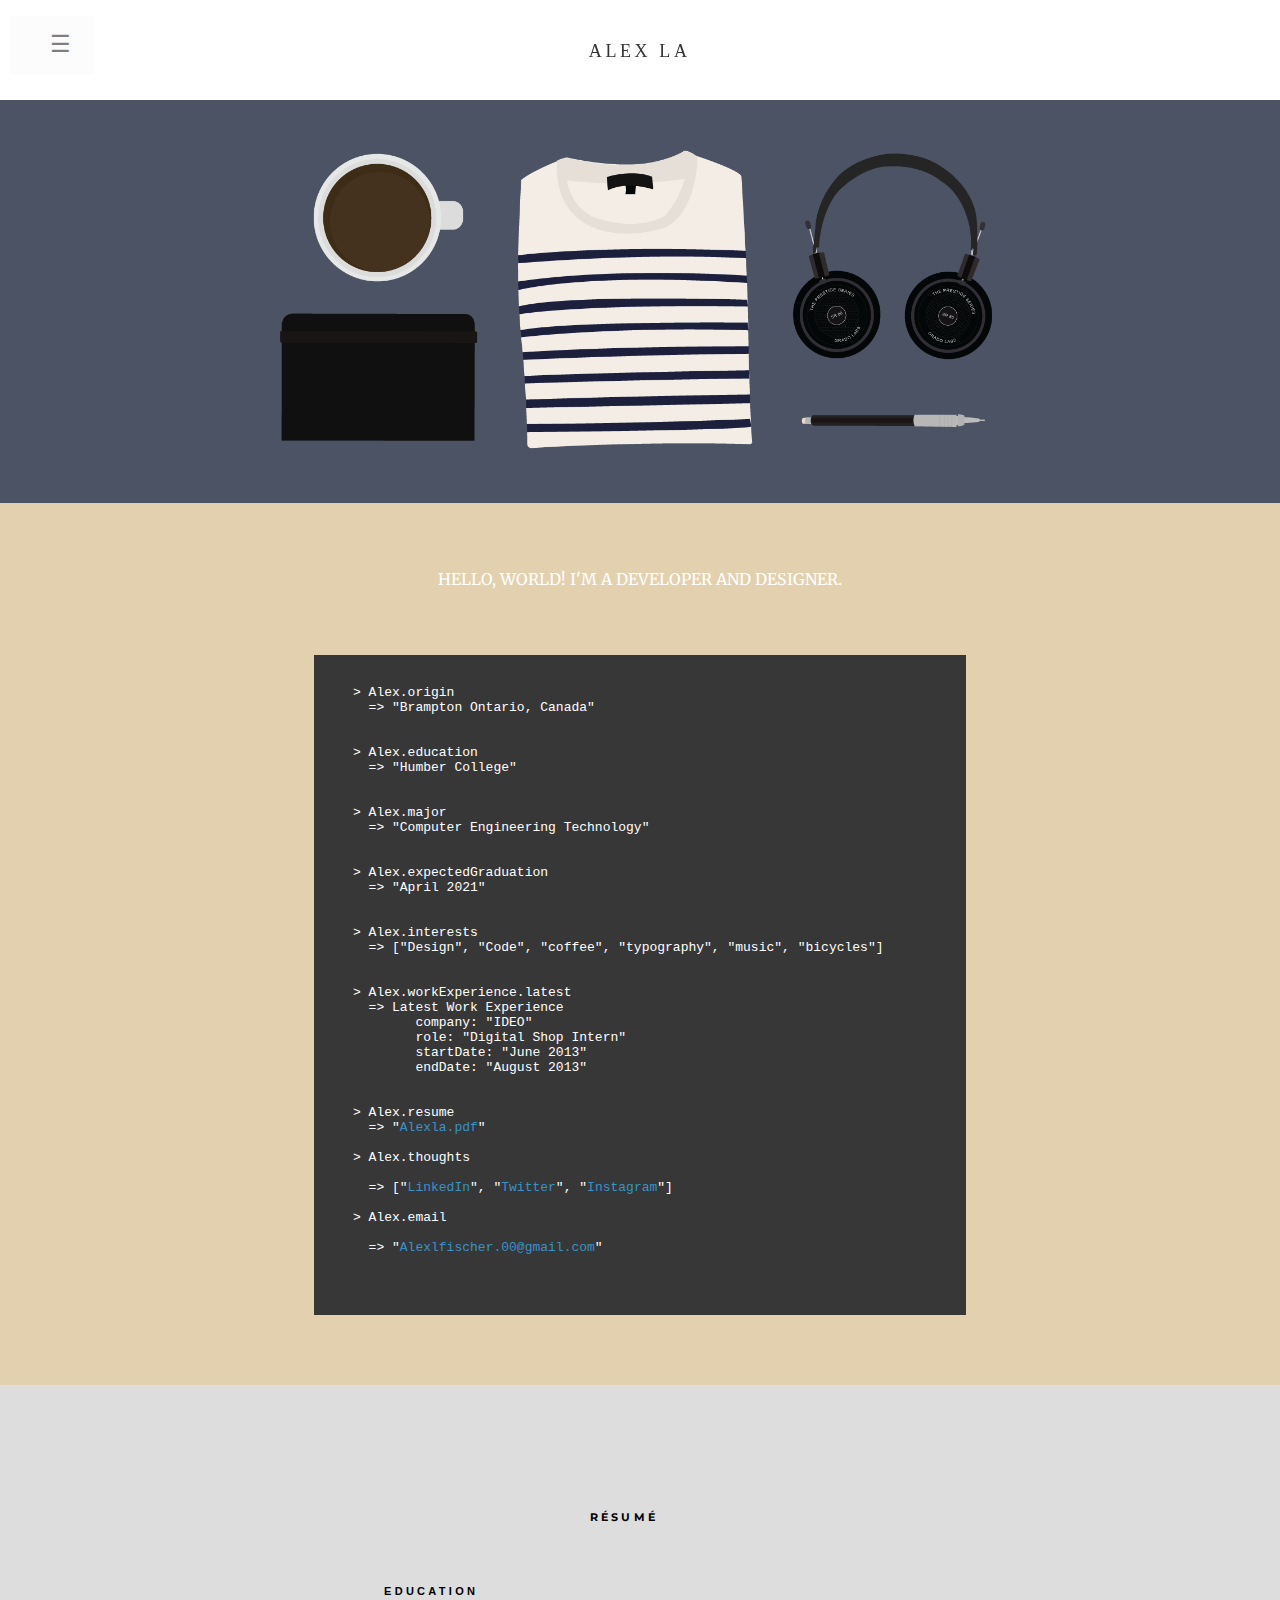
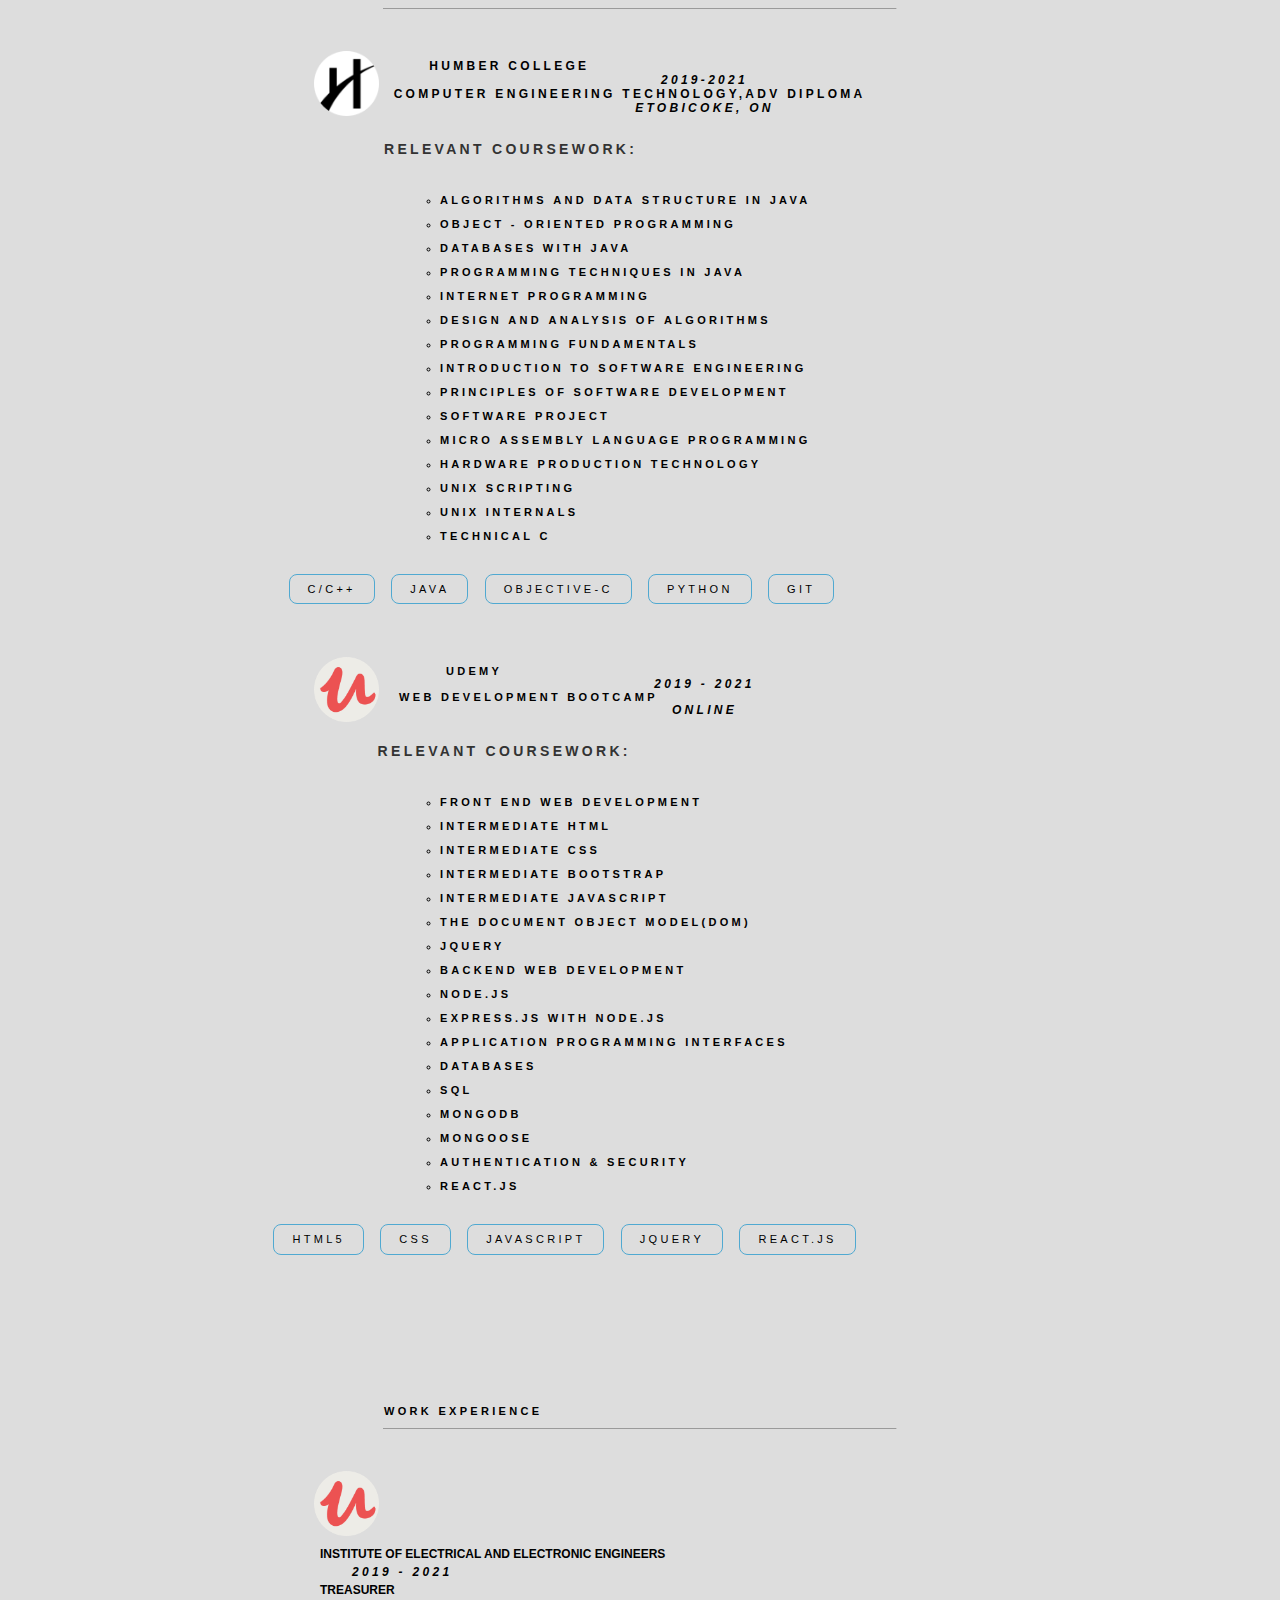
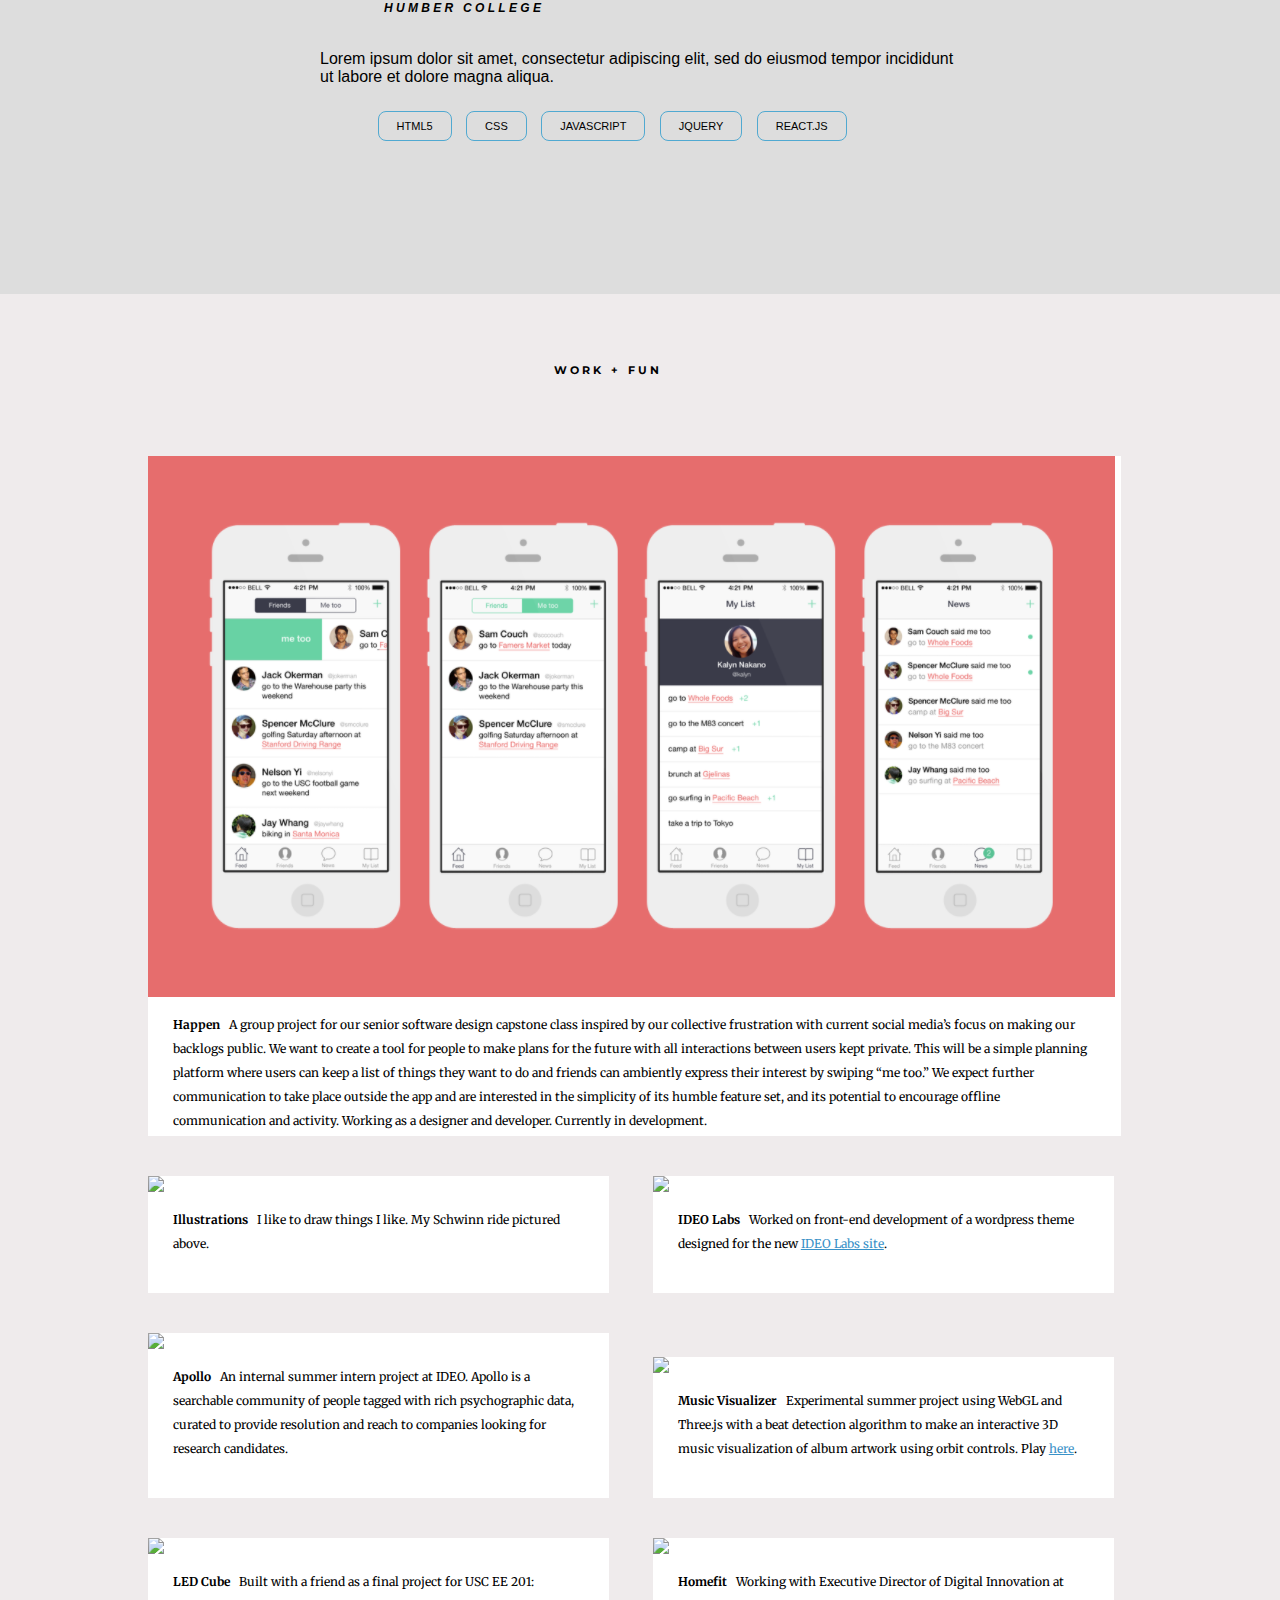
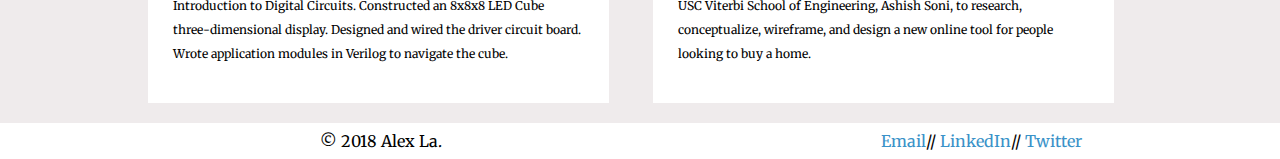
==== Website-Portfolio/index.html @ d1729330 "Add files via upload" ====
<!DOCTYPE html>
<html lang="en" dir="ltr">

<head>
  <meta charset="utf-8">
  <title>Alex La</title>
  <link rel="stylesheet" href="css/styles.css">
  <link href="https://fonts.googleapis.com/css?family=Merriweather|Montserrat|Sacramento" rel="stylesheet">
  <link rel="icon" href="favicon.ico">
  <link rel="apple-touch-icon" sizes="180x180" href="/apple-touch-icon.png">
  <link rel="icon" type="image/png" sizes="32x32" href="/favicon-32x32.png">
  <link rel="icon" type="image/png" sizes="16x16" href="/favicon-16x16.png">
  <link rel="manifest" href="/site.webmanifest">
</head>

<body>
  <div class="Navigation-bar">
    <div class="dropdown">
      <button onclick="myFunction()" class="dropbtn">☰</button>
      <a href="#AlexLa" class="Name">ALEX LA</a>
      <div id="myDropdown" class="dropdown-content">
        <li class="toc-h1"><a href="#about">About</a></li>
        <li class="toc-h1"><a href="#Résumé">Résumé</a></li>
        <li class="toc-h1"><a href="#Work">Work</a></li>
        </ul>
      </div>
    </div>

    <script>
      function myFunction() {
        document.getElementById("myDropdown").classList.toggle("show");
      }

      // Close the dropdown menu if the user clicks outside of it
      window.onclick = function(event) {
        if (!event.target.matches('.dropbtn')) {
          var dropdowns = document.getElementsByClassName("dropdown-content");
          var i;
          for (i = 0; i < dropdowns.length; i++) {
            var openDropdown = dropdowns[i];
            if (openDropdown.classList.contains('show')) {
              openDropdown.classList.remove('show');
            }
          }
        }
      }
    </script>
  </div>

  <div id="frontimage">
    <!--Front Cover Image -->
    <center>
      <img src="images/frontimage.png">
    </center>
  </div>

  <div class="top-container">
    <!--About me
    For the profile picture make it round or whatever This
    is the first content visiters will see
    -->
    <p>
      HELLO, WORLD! I'M A DEVELOPER AND DESIGNER.
    </p><br />
    <div id="code">
      <div id="console">
        &gt; Alex.origin<br />
        <span class="answer">&nbsp;&nbsp;=&gt; "Brampton Ontario, Canada"<br /><br /><br /></span>
        &gt; Alex.education<br />
        <span class="answer">&nbsp;&nbsp;=&gt; "Humber College"<br /><br /><br /></span>
        &gt; Alex.major<br />
        <span class="answer">&nbsp;&nbsp;=&gt; "Computer Engineering Technology"<br /><br /><br /></span>
        &gt; Alex.expectedGraduation<br />
        <span class="answer">&nbsp;&nbsp;=&gt; "April 2021"<br /><br /><br /></span>
        &gt; Alex.interests<br />
        <span class="answer">&nbsp;&nbsp;=&gt; ["Design", "Code", "coffee", "typography", "music", "bicycles"]<br /><br /><br /></span>
        &gt; Alex.workExperience.latest<br />
        <span class="answer">
          &nbsp;&nbsp;=&gt; Latest Work Experience<br />
          &nbsp;&nbsp;&nbsp;&nbsp;&nbsp;&nbsp;&nbsp; company: "IDEO"<br />
          &nbsp;&nbsp;&nbsp;&nbsp;&nbsp;&nbsp;&nbsp; role: "Digital Shop Intern"<br />
          &nbsp;&nbsp;&nbsp;&nbsp;&nbsp;&nbsp;&nbsp; startDate: "June 2013"<br />
          &nbsp;&nbsp;&nbsp;&nbsp;&nbsp;&nbsp;&nbsp; endDate: "August 2013"<br />
          <br />
        </span><br />
        &gt; Alex.resume<br />
        &nbsp;&nbsp;=> "<a target="_blank" href="Alexla.pdf">Alexla.pdf</a>"<br><br />
        &gt; Alex.thoughts<br /><br />
        &nbsp;&nbsp;=> ["<a target="_blank" href="https://www.linkedin.com/in/alex-la-05015a17a/?originalSubdomain=ca">LinkedIn</a>",
        "<a target="_blank" href="https://twitter.com/alex5rfischer">Twitter</a>",
        "<a target="_blank" href="https://www.instagram.com/alex5rfischer/">Instagram</a>"]<br><br />
        &gt; Alex.email<br /><br />
        &nbsp;&nbsp;=> "<a target="_blank" href="mailto:Alexlfischer.00@gmail.com">Alexlfischer.00@gmail.com</a>"<br>
      </div>
    </div>
  </div>


  <div class="middle-container">
    <div class="resume">
      <!--<img src="images/Alex.png" alt="Profile Picture">-->
      <h2>Résumé</h2>
      <p class="resumetitle" style="text-align: left;">Education</p>
      <hr class="education">
      <p class="intro"></p>

      <p>
        <a target="_blank" href="https://appliedtechnology.humber.ca/programs/computer-engineering-technology.html"><img class="icon" src="images/humberLogo.png"></a><b id="institution">Humber College</b>
        <span class="resumetitle"><i id="time">2019-2021</i></span><br><b id="program">Computer Engineering Technology,Adv Diploma</b>
        <span class="resumetitle"><i id="city">Etobicoke, ON</i></span><br>
        <br>
      <p id="relevantCourse">Relevant Coursework:</p><br>
      </p>

      <ul style="list-style:circle;">
        <li class="course">Algorithms&nbsp;and&nbsp;Data&nbsp;Structure&nbsp;In&nbsp;Java&nbsp;</li><br>
        <li class="course">Object&nbsp;-&nbsp;Oriented&nbsp;Programming&nbsp;</li><br>
        <li class="course">Databases&nbsp;With&nbsp;Java&nbsp;</li><br>
        <li class="course">Programming&nbsp;Techniques&nbsp;in&nbsp;Java&nbsp;</li><br>
        <li class="course">Internet&nbsp;Programming&nbsp;</li><br>
        <li class="course">Design&nbsp;and&nbsp;Analysis&nbsp;of&nbsp;Algorithms&nbsp;</li><br>
        <li class="course">Programming&nbsp;Fundamentals&nbsp;</li><br>
        <li class="course">Introduction&nbsp;To&nbsp;Software&nbsp;Engineering&nbsp;</li><br>
        <li class="course">Principles&nbsp;of&nbsp;Software&nbsp;Development&nbsp;</li><br>
        <li class="course">Software&nbsp;Project&nbsp;</li><br>
        <li class="course">Micro&nbsp;Assembly&nbsp;Language&nbsp;Programming&nbsp;</li><br>
        <li class="course">Hardware&nbsp;Production&nbsp;Technology&nbsp;</li><br>
        <li class="course">Unix&nbsp;Scripting&nbsp;</li><br>
        <li class="course">Unix&nbsp;Internals&nbsp;</li><br>
        <li class="course">Technical&nbsp;C&nbsp;</li><br>
      </ul>

      <span id="tools-humber" class="tools">C/C++</span>
      <span class="tools">Java</span>
      <span class="tools">Objective-C</span>
      <span class="tools">Python</span>
      <span class="tools">Git</span>


      <!--Udemy Web Development-->
      <p>
        <a target="_blank" href=""><img class="icon" src="images/udemy.png"></a><b id="Udemy">Udemy</b>
        <span class="resumetitle"><i id="time">2019 - 2021</i></span><br><b id="program-web">Web Development Bootcamp</b>
        <span class="resumetitle"><i id="city">Online</i></span><br>
        <br>
      <p id="udemy-relevantCourse">Relevant Coursework:</p><br>
      </p>

      <ul style="list-style:circle;">
        <li class="course">Front&nbsp;End&nbsp;Web&nbsp;Development&nbsp;</li><br>
        <li class="course">Intermediate&nbsp;HTML&nbsp;</li><br>
        <li class="course">Intermediate&nbsp;CSS&nbsp;</li><br>
        <li class="course">Intermediate&nbsp;Bootstrap&nbsp;</li><br>
        <li class="course">Intermediate&nbsp;Javascript&nbsp;</li><br>
        <li class="course">The&nbsp;Document&nbsp;Object&nbsp;Model(DOM)&nbsp;</li><br>
        <li class="course">jQuery&nbsp;</li><br>
        <li class="course">Backend&nbsp;Web&nbsp;Development&nbsp;</li><br>
        <li class="course">Node.js&nbsp;</li><br>
        <li class="course">Express.js&nbsp;with&nbsp;Node.js&nbsp;</li><br>
        <li class="course">Application&nbsp;Programming&nbsp;Interfaces&nbsp;</li><br>
        <li class="course">Databases&nbsp;</li><br>
        <li class="course">SQL&nbsp;</li><br>
        <li class="course">MongoDB&nbsp;</li><br>
        <li class="course">Mongoose&nbsp;</li><br>
        <li class="course">Authentication&nbsp;&&nbsp;Security&nbsp;</li><br>
        <li class="course">React.js&nbsp;</li><br>
      </ul>
      <p>

        <span id="tools-udemy" class="tools">HTML5</span>
        <span class="tools">CSS</span>
        <span class="tools">JavaScript</span>
        <span class="tools">Jquery</span>
        <span class="tools">React.js</span>
      </p>

    </div>
    <div class="skills">
      <p class="resumetitle" style="text-align: left;">Work Experience</p>
      <hr class="education">
      <!--First Work Experience-->
      <p>
        <a target="_blank" href=""><img class="treasurer" src="images/udemy.png"></a><b id="IEEE">INSTITUTE OF ELECTRICAL AND ELECTRONIC ENGINEERS</b>
        <span class="resumetitle"><i id="time-IEEE">2019 - 2021</i></span><br><b id="position">TREASURER</b>
        <span class="resumetitle"><i id="city-treasurer">Humber College</i></span><br>
        <br>
      </p>

      <p class="description">
        Lorem ipsum dolor sit amet, consectetur adipiscing elit, sed do eiusmod tempor incididunt ut labore et dolore magna aliqua.
      </p>

      <p>
        <span id="tools-IEEE" class="tools">HTML5</span>
        <span class="tools">CSS</span>
        <span class="tools">JavaScript</span>
        <span class="tools">Jquery</span>
        <span class="tools">React.js</span>
      </p>

    </div>
  </div>

  <div class="skill-row">
    <!--<img class="chilli-img" src="images/chillies.png" alt="Skills">-->
    <h2 class="work-title">Work + Fun</h2>

    <div id="work"><div class="inner">

				<div class="portfolio-thumb portfolio-big">
					<a class="image-popup-no-margins" href="https://github.com/AlexLa00/EasyTax"><img src="images/happen.png"></a>
					<p class="description"><b>Happen</b>&nbsp;&nbsp; A group project for our senior software design capstone class inspired by our collective frustration with current social media’s focus on making our backlogs public. We want to create a tool for people to make plans for the future with all interactions between users kept private. This will be a simple planning platform where users can keep a list of things they want to do and friends can ambiently express their interest by swiping “me too.” We expect further communication to take place outside the app and are interested in the simplicity of its humble feature set, and its potential to encourage offline communication and activity. Working as a designer and developer. Currently in development.

</p>
				</div>
				<div class="row">
					<div class="portfolio-thumb">
						<a class="image-popup-no-margins" href="img/portfolio/bike2.png"><img src="img/portfolio/bike2.png"></a>
						<p class="description"><b>Illustrations</b>&nbsp;&nbsp; I like to draw things I like. My Schwinn ride pictured above.</p>
					</div>
					<div class="portfolio-thumb">
						<a class="image-popup-no-margins" href="img/portfolio/labs2.png"><img src="img/portfolio/labs2.png"></a>
						<p class="description"><b>IDEO Labs</b>&nbsp;&nbsp; Worked on front-end development of a wordpress theme designed for the new <a target="_blank" href="http://labs.ideo.com">IDEO Labs site</a>.</p>
					</div>
				</div>
				<div class="row">
					<div class="portfolio-thumb">
						<a class="image-popup-no-margins" href="img/portfolio/apollo2.png"><img src="img/portfolio/apollo2.png"></a>
						<p class="description"><b>Apollo</b>&nbsp;&nbsp; An internal summer intern project at IDEO. Apollo is
						 a searchable community of people tagged with rich psychographic data, curated to provide resolution and reach to companies looking
						 for research candidates.
						</p>
					</div>
					<div class="portfolio-thumb">
						<a class="image-popup-no-margins" href="img/portfolio/xx_03.png"><img src="img/portfolio/xx_03.png"></a>
						<p class="description"><b>Music Visualizer</b>&nbsp;&nbsp; Experimental summer
						project using WebGL and Three.js with a beat detection algorithm to make an interactive 3D music visualization of album artwork using orbit controls. Play <a target="_blank" href="visualizer/xx.html">here</a>.</p>
					</div>
				</div>
				<div class="row">
					<div class="portfolio-thumb">
						<a class="popup-vimeo" href="http://vimeo.com/41632558"><img src="img/portfolio/cube2.png"></a>
						<p class="description"><b>LED Cube</b>&nbsp;&nbsp; Built with a friend as a final project for USC EE 201: Introduction to Digital Circuits. Constructed an 8x8x8 LED Cube three-dimensional display. Designed and wired the driver circuit board. Wrote application modules in Verilog to navigate the cube. </p>
					</div>
					<div class="portfolio-thumb">
						<a class="image-popup-no-margins" href="img/portfolio/homefit.png"><img src="img/portfolio/homefit.png"></a>
						<p class="description"><b>Homefit</b>&nbsp;&nbsp; Working with Executive Director of Digital Innovation at USC Viterbi School of Engineering, Ashish Soni, to research, conceptualize, wireframe, and design a new online tool for people looking to buy a home. </p></div>
					</div>
				</div>
			</div>

  </div>


  <div class="bottom-container">
    <p class="copyright">© 2018 Alex La.</p>
    <a class="footer-main" href="alexlfischer.00@gmail.com">Email</a>//
    <a class="footer-link" href="https://www.linkedin.com/in/alex-la-05015a17a/">LinkedIn</a>//
    <a class="footer-link" href="https://twitter.com/">Twitter</a>
  </div>

</body>

</html>
---- Website-Portfolio/css/styles.css ----
/* Dropdown Button */
.Name {
  position: fixed;
  margin: 25px auto 50px 46%;
  font-family: 'times new roman', sans-serif;
  font-size: 18px;
  color: #333;
  letter-spacing: 0.2em;
  text-decoration: none;
  text-align: center;
}

.copyright {
  display: inline;
  margin-left: 25%;
}

.course {
  margin-left: 80px;
  text-align: left;
}

.footer-main {
  display: inline;
  margin-left: 34%;
}

.footer-link {
  display: inline;
}

.Navigation-bar {
  position: fixed;
  top: 0;
  left: 0;
  height: 100px;
  background-color: white;
  margin-bottom: 10px;
  z-index: 1;
  width: 100%;
}

.icon {
  position: relative;
  float: left;
  bottom: 8px;
  right: 1%;
  width: 65px;
  height: 65px;
}

.treasurer{
  position: relative;
  float: left;
  bottom: 8px;
  right: 1%;
  width: 65px;
  height: 65px;
  padding-right: 15px;
}

.description{

}

.ieee{
  font-family: 'Open Sans', sans-serif;
  text-transform: uppercase;
  letter-spacing: 0.3em;
  font-weight: 700;
  margin-left: 10%;
  font-size: 11px;
  letter-spacing: 0.3em;
}

.toc-h1 {
  text-align: center;
  list-style: none;
  text-decoration: none;
  width: auto;
}

.toc-h1 a {
  color: #333;
  padding: 5px 20px 5px 30px;
  display: block;
  font-family: 'Monteserrat', sans-serif;
  letter-spacing: 0.2em;
  text-transform: uppercase;
}

/*1. dropdown ICON*/
.dropbtn {
  position: fixed;
  display: inline;
  border: none;
  opacity: 0.5;
  outline: none;
  color: black;
  background-color: #fafafa;
  margin: 0px auto 40px 10px;
  padding: 15px 1em 16px 40px;
  font-size: 23px;
}

/* Dropdown button on hover & focus*/
.dropbtn:hover, .dropbtn:focus {
  background-color: ;
}

/* The container <div> - needed to position the dropdown content */
.dropdown {
  position: relative;
  display: inline-block;
}

/* Dropdown Content (Hidden by Default) */
.dropdown-content {
  display: none;
  position: absolute;
  background-color: #F3E9E7;
  min-width: 250px;
  z-index: 1000;
}

/* Links inside the dropdown */
.dropdown-content a {
  color: black;
  padding: 12px 16px;
  text-decoration: none;
  display: none;
  display: block;
}

/* Change color of dropdown links on hover */
.dropdown-content a:hover {
  background-color: #ddd
}

/* Show the dropdown menu (use JS to add this class to the .dropdown-content container when the user clicks on the dropdown button) */
.show {
  display: block;
}

.answer {
  color: white;
}

.top-container p {
  color: white;
  text-align: center;
}

.top-container {
  background-color: #E3D0AE;
  position: relative;
  padding-top: 50px;
  padding-bottom: 100px;
}

.middle-container {
  background-color: #ddd;
  padding-top: 25px;
  padding-bottom:2.5px;
}

.bottom-container {
  padding: 10px auto 20px;
  margin: 8px auto 8px auto;
}

.workexperience-description{
  width: 50%;
  text-align: left;
  font-family: 'Open Sans', sans-serif;
  letter-spacing: 0.3em;
  font-weight: 700;
  padding-bottom: 50px;
  font-size: 11px;
  text-transform: uppercase;
  color: #333333;
}

.resume {
  width: 50%;
  margin: 100px auto 100px auto;
  text-align: left;
  text-align: center;
  font-family: 'Open Sans', sans-serif;
  letter-spacing: 0.3em;
  font-weight: 700;
  font-size: 11px;
  text-transform: uppercase;
}

.resumetitle {
  font-family: 'Open Sans', sans-serif;
  text-transform: uppercase;
  letter-spacing: 0.3em;
  font-weight: 700;
  margin-left: 10%;
  font-size: 11px;
  letter-spacing: 0.3em;
  white-space: nowrap;
}

.workexperience-title{
  font-family: 'Open Sans', sans-serif;
  text-transform: uppercase;
  letter-spacing: 0.3em;
  font-weight: 700;
  margin-left: 10%;
  margin-top:-120px;
  font-size: 11px;
  letter-spacing: 0.3em;
}

.resumeDescription {
  color: #333333;
  text-align: left;
  height: auto;
  margin-top: -40px;
  padding-top: 60px;
  line-height: 34px;
  margin-left: 90px;
  -webkit-font-smoothing: antialiased;
}

.skills {
  width: 50%;
  font-family: 'Open Sans', sans-serif;
  margin: 100px auto 100px auto;
  text-align: left;
}

.skill-row{
  background-color: #EFEBEC;
  padding-top: 60px;
}

.tools {
  border: 1px solid #50a9d1;
  margin-right: 10px;
  text-transform: uppercase;
  font-weight: 500;
  width: auto;
  display: inline-block;
  font-size: 11px;
  line-height: 1.33333em;
  padding: 7px 18px;
  margin-top: 0.8em;
  -webkit-border-radius: 8px;
  -moz-border-radius: 8px;
  -ms-border-radius: 8px;
  -o-border-radius: 8px;
  border-radius: 8px;
  margin-bottom: 50px;
}

.education {
  border-bottom: none;
  margin-bottom: 50px;
  width: 80%;
}

.work-title{
  text-align: center;
}

a {
  color: #3a92c8;
  text-decoration: none;
}

body {
  /*Margin alone configures all fours sides of your element that is selected*/
  margin: 0px;
  font-family: 'Merriweather', serif;
}

h1 {
  margin-top: 0px;
  font-family: 'Sacramento', cursive;
}

h2 {
  margin-right: 5%;
  text-transform: uppercase;
  font-weight: 700;
  font-size: 11px;
  font-family: 'Montserrat', sans-serif;
  letter-spacing: 0.3em;
  padding-bottom: 50px;
}

h3 {
  font-family: 'Montserrat', sans-serif;
}

#frontimage img {
  margin-top: 100px;
  width: 50%;
  min-width: 800px;
}

#frontimage {
  background-color: #4C5364;
  width: 100%;
}

#console {
  background-color: #383737;
  margin: auto;
  top: 30px;
  padding: 30px 1em 30px 3em;
  font-family: 'Monaco', 'Courier New';
  font-size: 13px;
  position: relative;
  color: white;
  height: 600px;
  width: 600px;
}

#institution {
  font-size: 12px;
  margin-right: 51%;
  white-space: nowrap;
}

#city-treasurer{
  font-size: 12px;
  white-space: nowrap;
}

#position{
  font-size: 12px;
  margin-right: 51%;
  white-space: nowrap;
  margin-right: 53.6%;
}

#Udemy {
  margin-right: 62%;
}

#program {
  font-size: 12px;
  margin-right: 13.4%;
  white-space: nowrap;
}

#IEEE{
  font-size: 12px;
  white-space: nowrap;
  margin-right: 35.6%;
}

#program-web {
  margin-right: 45%;
}

#time {
  font-size: 12px;
  white-space: nowrap;
}

#time-IEEE{
  font-size: 12px;
  margin-left:-5%;;
  white-space: nowrap;
}

#tools-humber {
  margin-left: -23%;
}

#tools-udemy {
  margin-left: -22%;
}

#tools-IEEE{
  margin-left: 9%;
}

#city {
  font-size: 12px;
  white-space: nowrap;
}

#relevantCourse {
  font-size: 14px;
  color: #333333;
  text-align: left;
  margin-left: 10%;
  white-space: nowrap;
}

#udemy-relevantCourse{
  font-size: 14px;
  color: #333333;
  text-align: left;
  margin-left:9%;
  white-space: nowrap;
}


/*Final Section*/

.inner {
    max-width: 1024px;
    margin: 0 auto;
}

.portfolio-big {
    width: 95%;
    height: 680px;
}

.portfolio-thumb {
    width: 45%;
    margin: 20px;
    background-color: white;
    display: inline-block;
}

.portfolio-thumb a {
    text-decoration: underline;
}

.portfolio-big {
    width: 95%;
    height: 680px;
}



.portfolio-thumb p {
    font-size: 12px;
    padding: 25px;
    padding-top: 0px;
    text-align: left;
    line-height: 24px;
}

p {
    display: block;
    margin-block-start: 1em;
    margin-block-end: 1em;
    margin-inline-start: 0px;
    margin-inline-end: 0px;
}
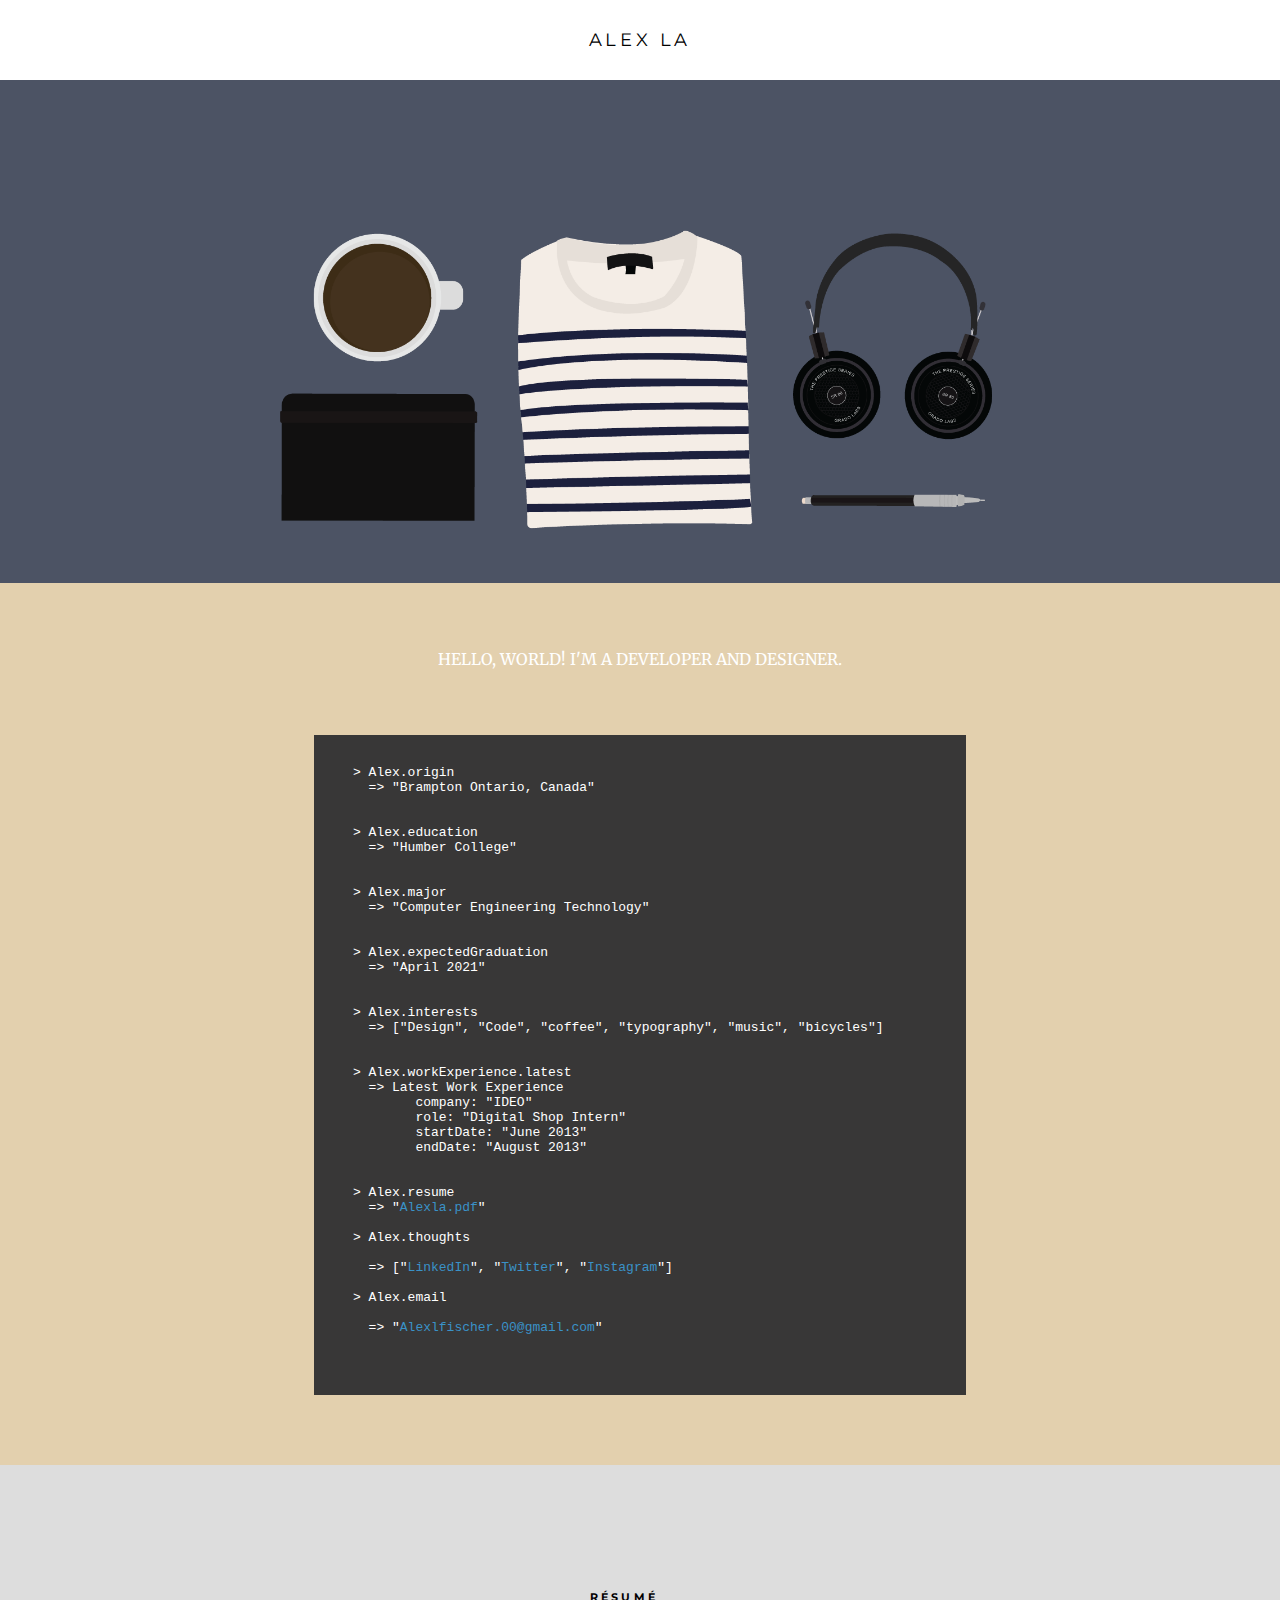
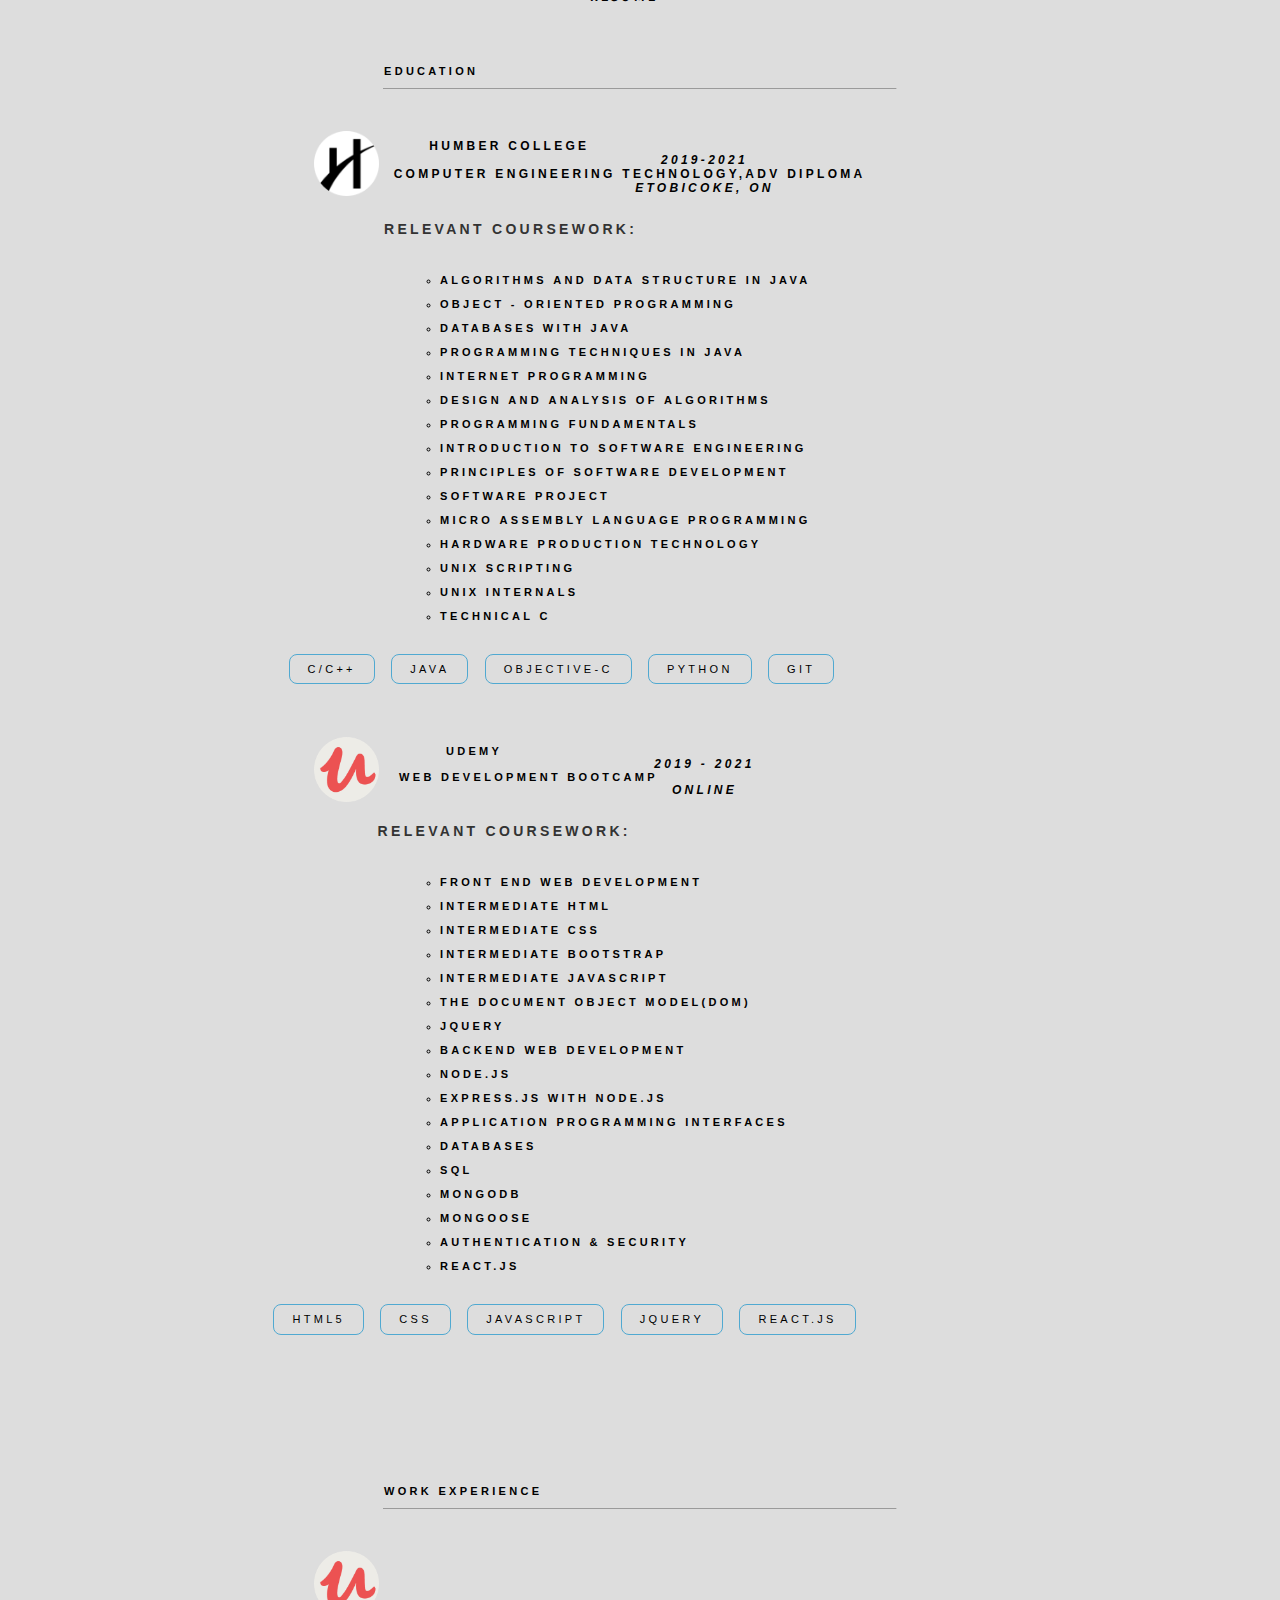
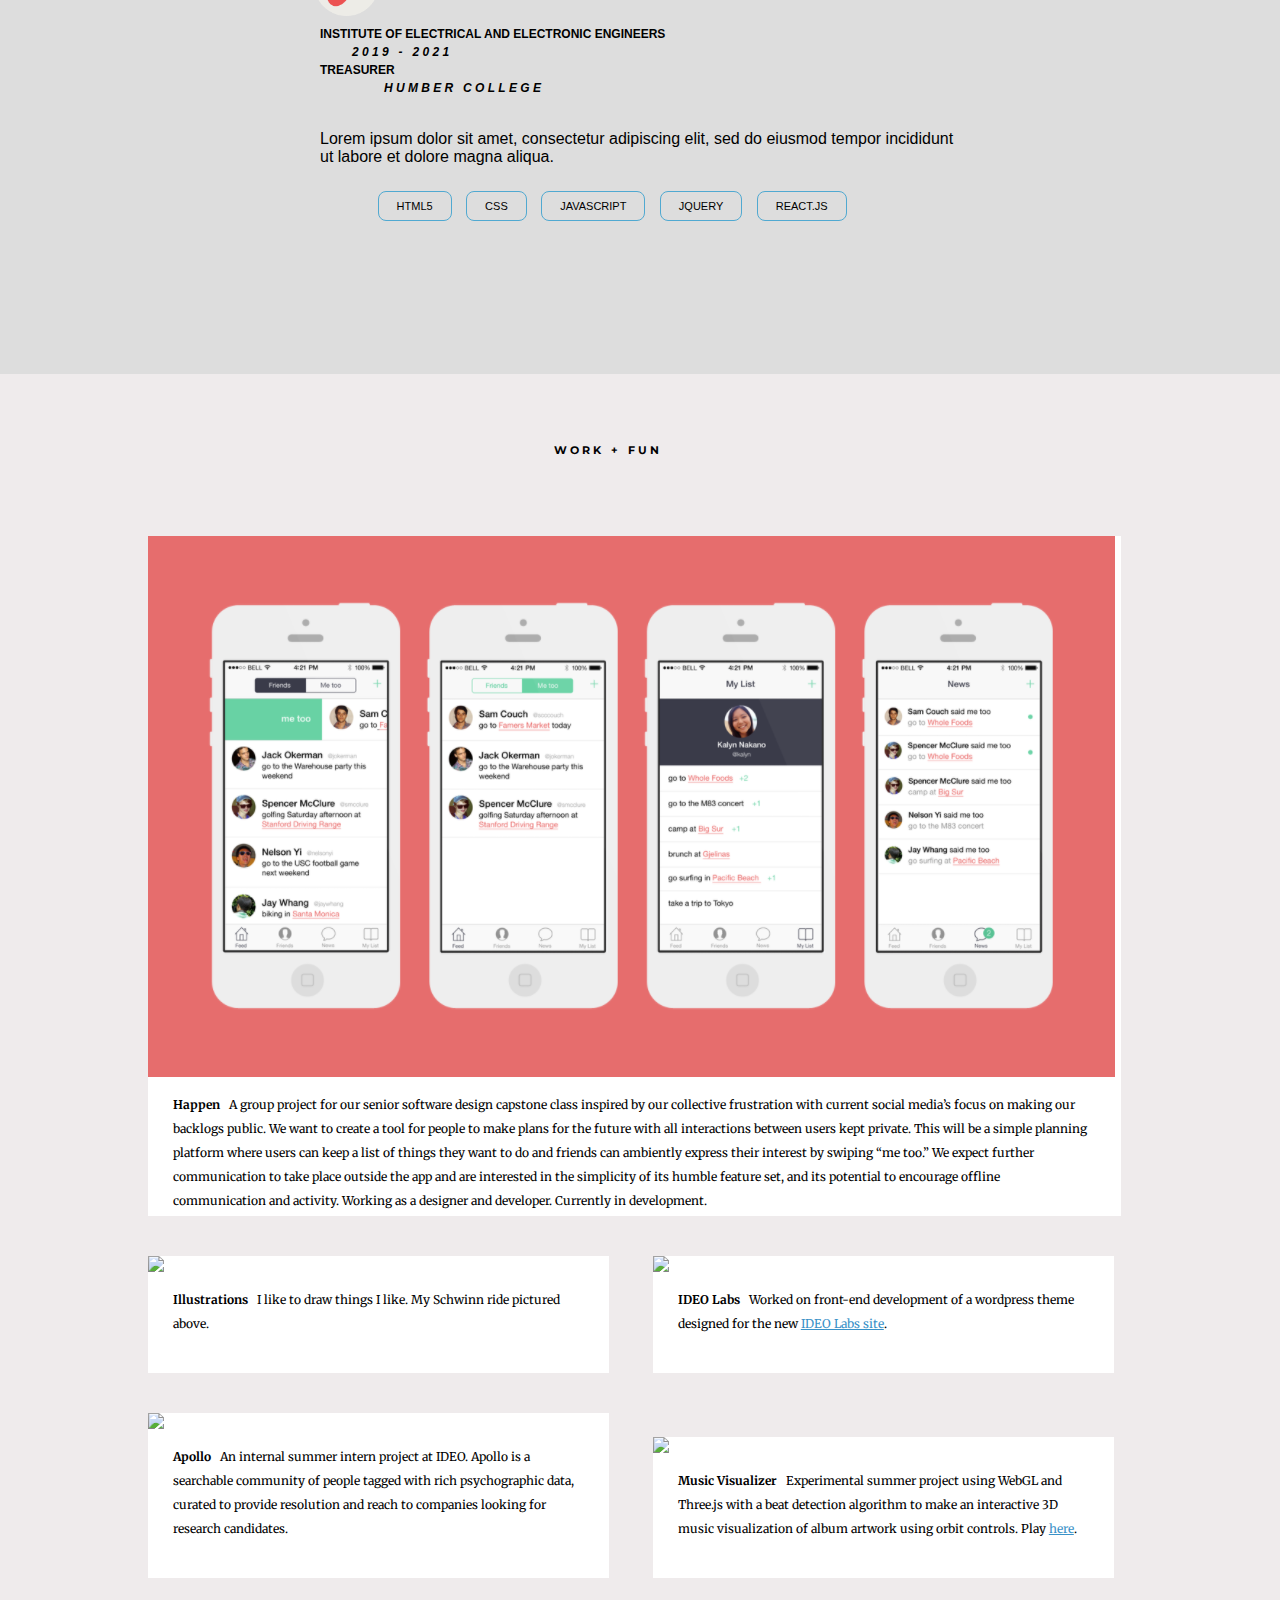
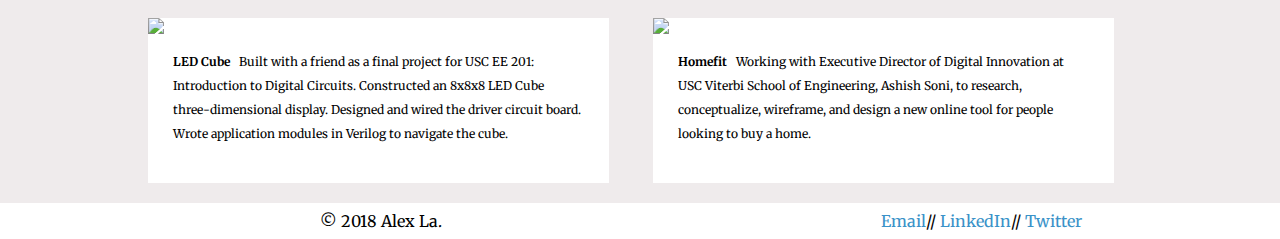
==== commit cb66fa73: "Navigation bar fixes" ====
--- a/Website-Portfolio/index.html
+++ b/Website-Portfolio/index.html
@@ -15,36 +15,7 @@
 
 <body>
   <div class="Navigation-bar">
-    <div class="dropdown">
-      <button onclick="myFunction()" class="dropbtn">☰</button>
-      <a href="#AlexLa" class="Name">ALEX LA</a>
-      <div id="myDropdown" class="dropdown-content">
-        <li class="toc-h1"><a href="#about">About</a></li>
-        <li class="toc-h1"><a href="#Résumé">Résumé</a></li>
-        <li class="toc-h1"><a href="#Work">Work</a></li>
-        </ul>
-      </div>
-    </div>
-
-    <script>
-      function myFunction() {
-        document.getElementById("myDropdown").classList.toggle("show");
-      }
-
-      // Close the dropdown menu if the user clicks outside of it
-      window.onclick = function(event) {
-        if (!event.target.matches('.dropbtn')) {
-          var dropdowns = document.getElementsByClassName("dropdown-content");
-          var i;
-          for (i = 0; i < dropdowns.length; i++) {
-            var openDropdown = dropdowns[i];
-            if (openDropdown.classList.contains('show')) {
-              openDropdown.classList.remove('show');
-            }
-          }
-        }
-      }
-    </script>
+      <a href="#AlexLa" class="name">ALEX LA</a>
   </div>
 
   <div id="frontimage">
--- a/Website-Portfolio/css/styles.css
+++ b/Website-Portfolio/css/styles.css
@@ -1,13 +1,14 @@
 /* Dropdown Button */
-.Name {
-  position: fixed;
-  margin: 25px auto 50px 46%;
-  font-family: 'times new roman', sans-serif;
-  font-size: 18px;
-  color: #333;
+.name {
+  display: flex; /* Enable flexbox */
+  align-items: center; /* Center vertically */
+  justify-content: center; /* Center horizontally */
+  height: 100%; /* Ensure it takes up the full height of the navbar */
+  text-decoration: none; /* Remove underline from the link */
+  color: #000000; /* Text color */
+  font-size: 18px; /* Adjust font size */
   letter-spacing: 0.2em;
-  text-decoration: none;
-  text-align: center;
+  font-family: 'Montserrat', sans-serif;
 }
 
 .copyright {
@@ -30,14 +31,19 @@
 }
 
 .Navigation-bar {
-  position: fixed;
-  top: 0;
-  left: 0;
-  height: 100px;
-  background-color: white;
-  margin-bottom: 10px;
-  z-index: 1;
-  width: 100%;
+  position: sticky;
+  top: 0; /* Distance from the top of the viewport */
+  z-index: 1000; /* Ensure it stays above other elements */
+  background-color: #FFFFFF; /* Background color */
+  color: #000000; /* Text color */
+  padding: 10px 20px;
+  height: 60px; /* Adjust height as needed */
+}
+
+@media (max-width: 768px) {
+  .Navigation-bar {
+    height: 50px; /* Smaller height for mobile */
+  }
 }
 
 .icon {
@@ -87,54 +93,6 @@
   font-family: 'Monteserrat', sans-serif;
   letter-spacing: 0.2em;
   text-transform: uppercase;
-}
-
-/*1. dropdown ICON*/
-.dropbtn {
-  position: fixed;
-  display: inline;
-  border: none;
-  opacity: 0.5;
-  outline: none;
-  color: black;
-  background-color: #fafafa;
-  margin: 0px auto 40px 10px;
-  padding: 15px 1em 16px 40px;
-  font-size: 23px;
-}
-
-/* Dropdown button on hover & focus*/
-.dropbtn:hover, .dropbtn:focus {
-  background-color: ;
-}
-
-/* The container <div> - needed to position the dropdown content */
-.dropdown {
-  position: relative;
-  display: inline-block;
-}
-
-/* Dropdown Content (Hidden by Default) */
-.dropdown-content {
-  display: none;
-  position: absolute;
-  background-color: #F3E9E7;
-  min-width: 250px;
-  z-index: 1000;
-}
-
-/* Links inside the dropdown */
-.dropdown-content a {
-  color: black;
-  padding: 12px 16px;
-  text-decoration: none;
-  display: none;
-  display: block;
-}
-
-/* Change color of dropdown links on hover */
-.dropdown-content a:hover {
-  background-color: #ddd
 }
 
 /* Show the dropdown menu (use JS to add this class to the .dropdown-content container when the user clicks on the dropdown button) */
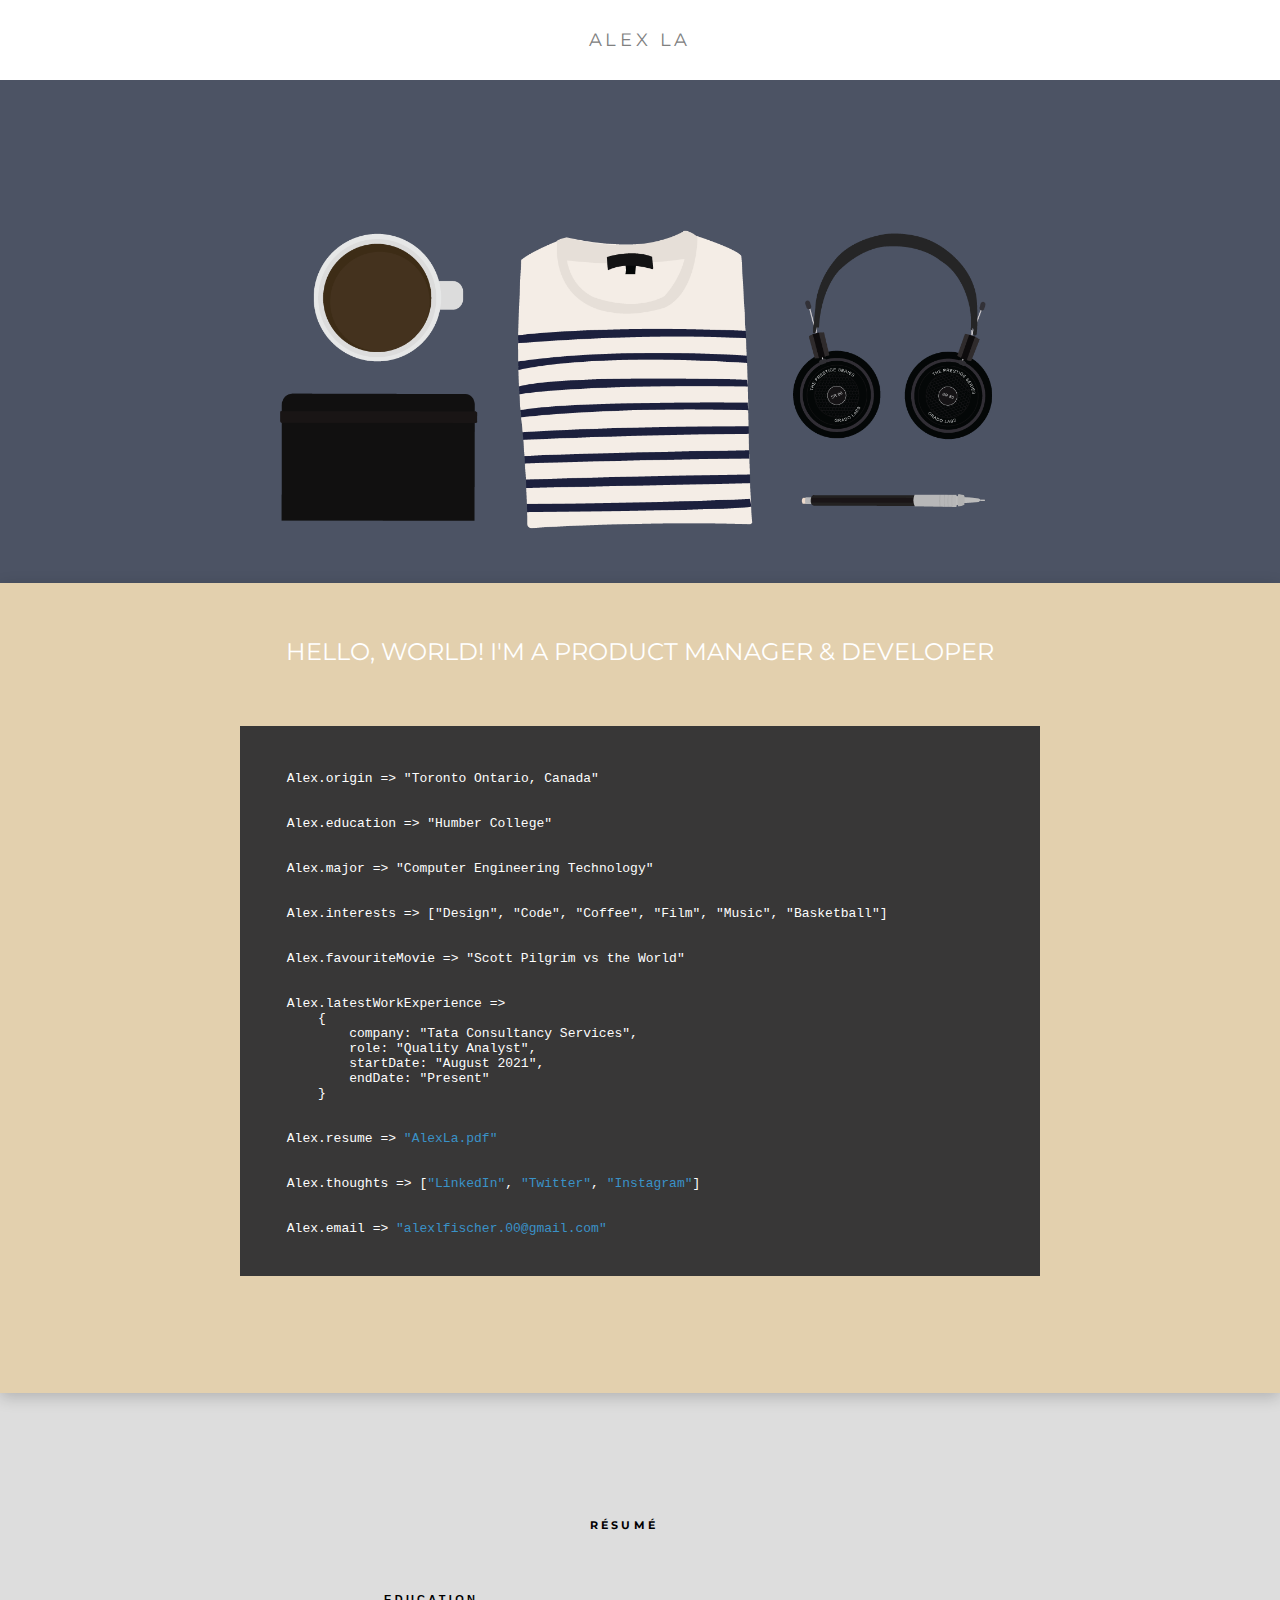
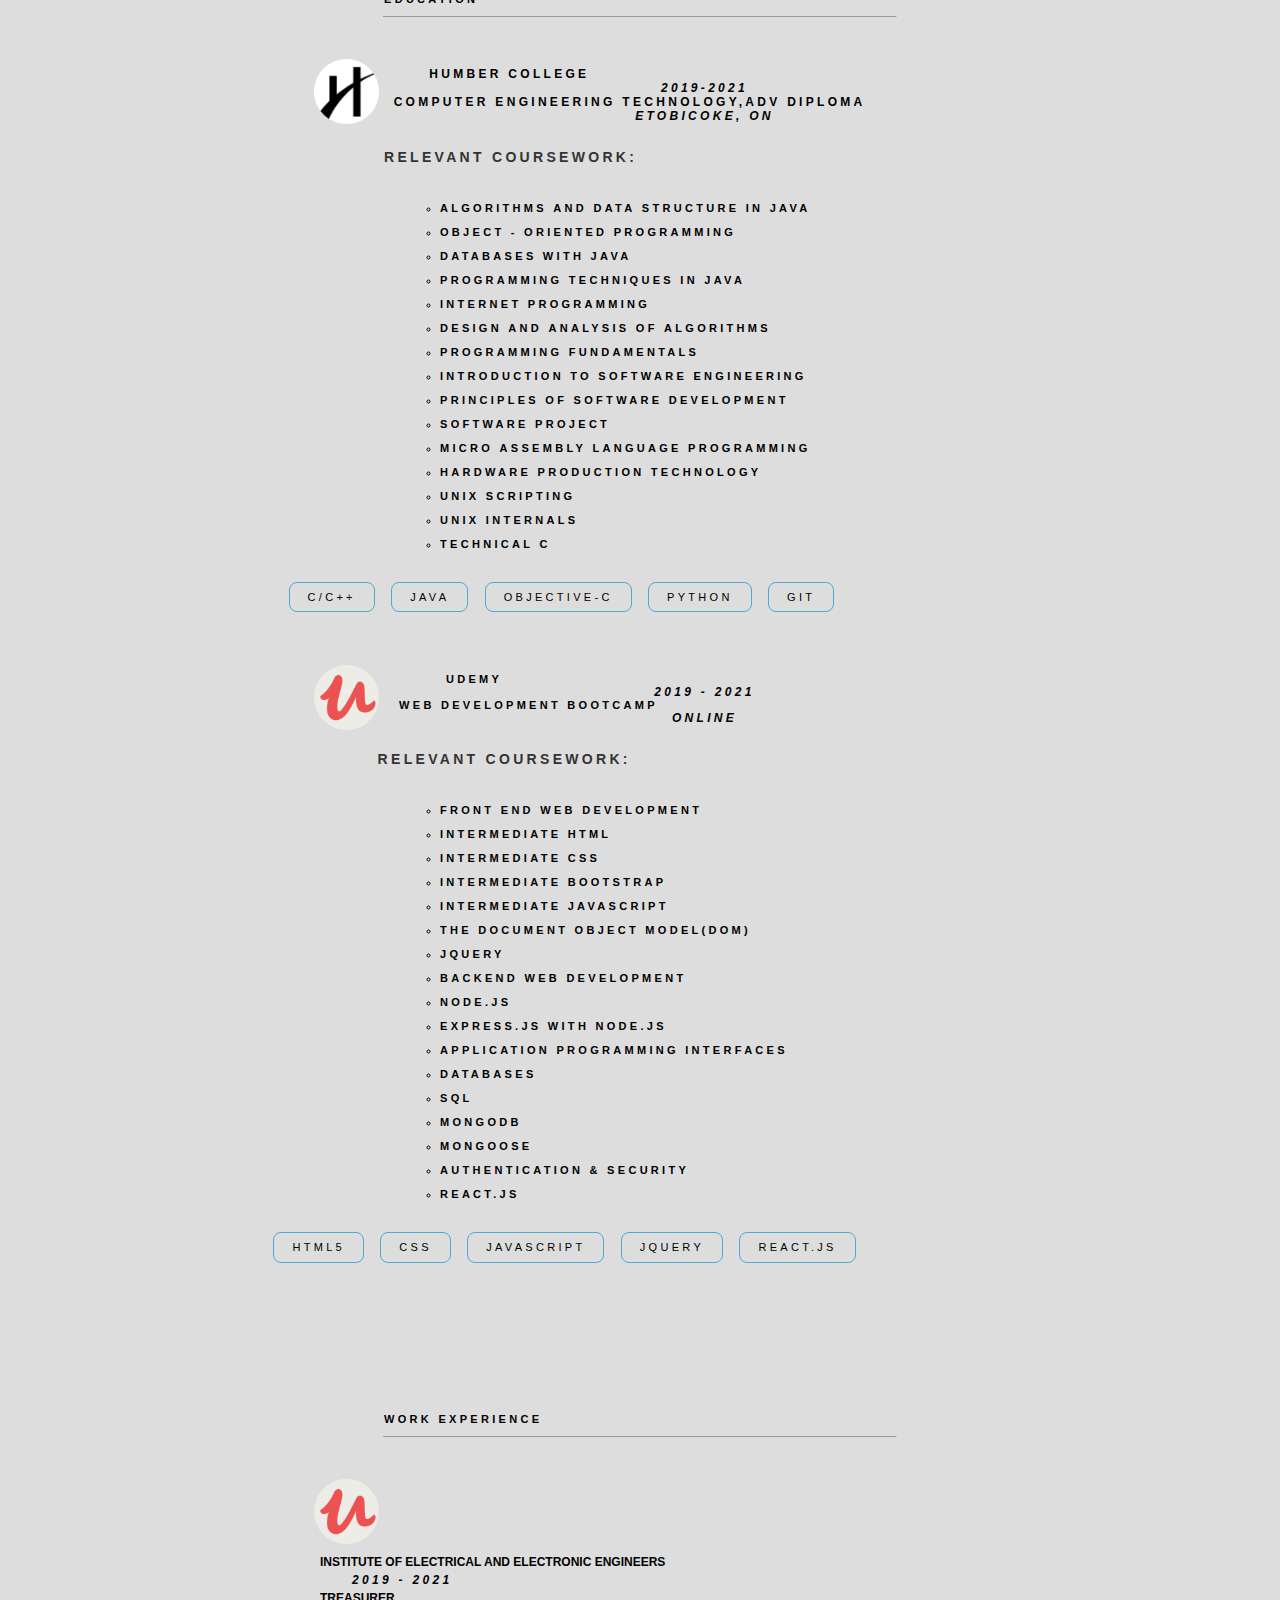
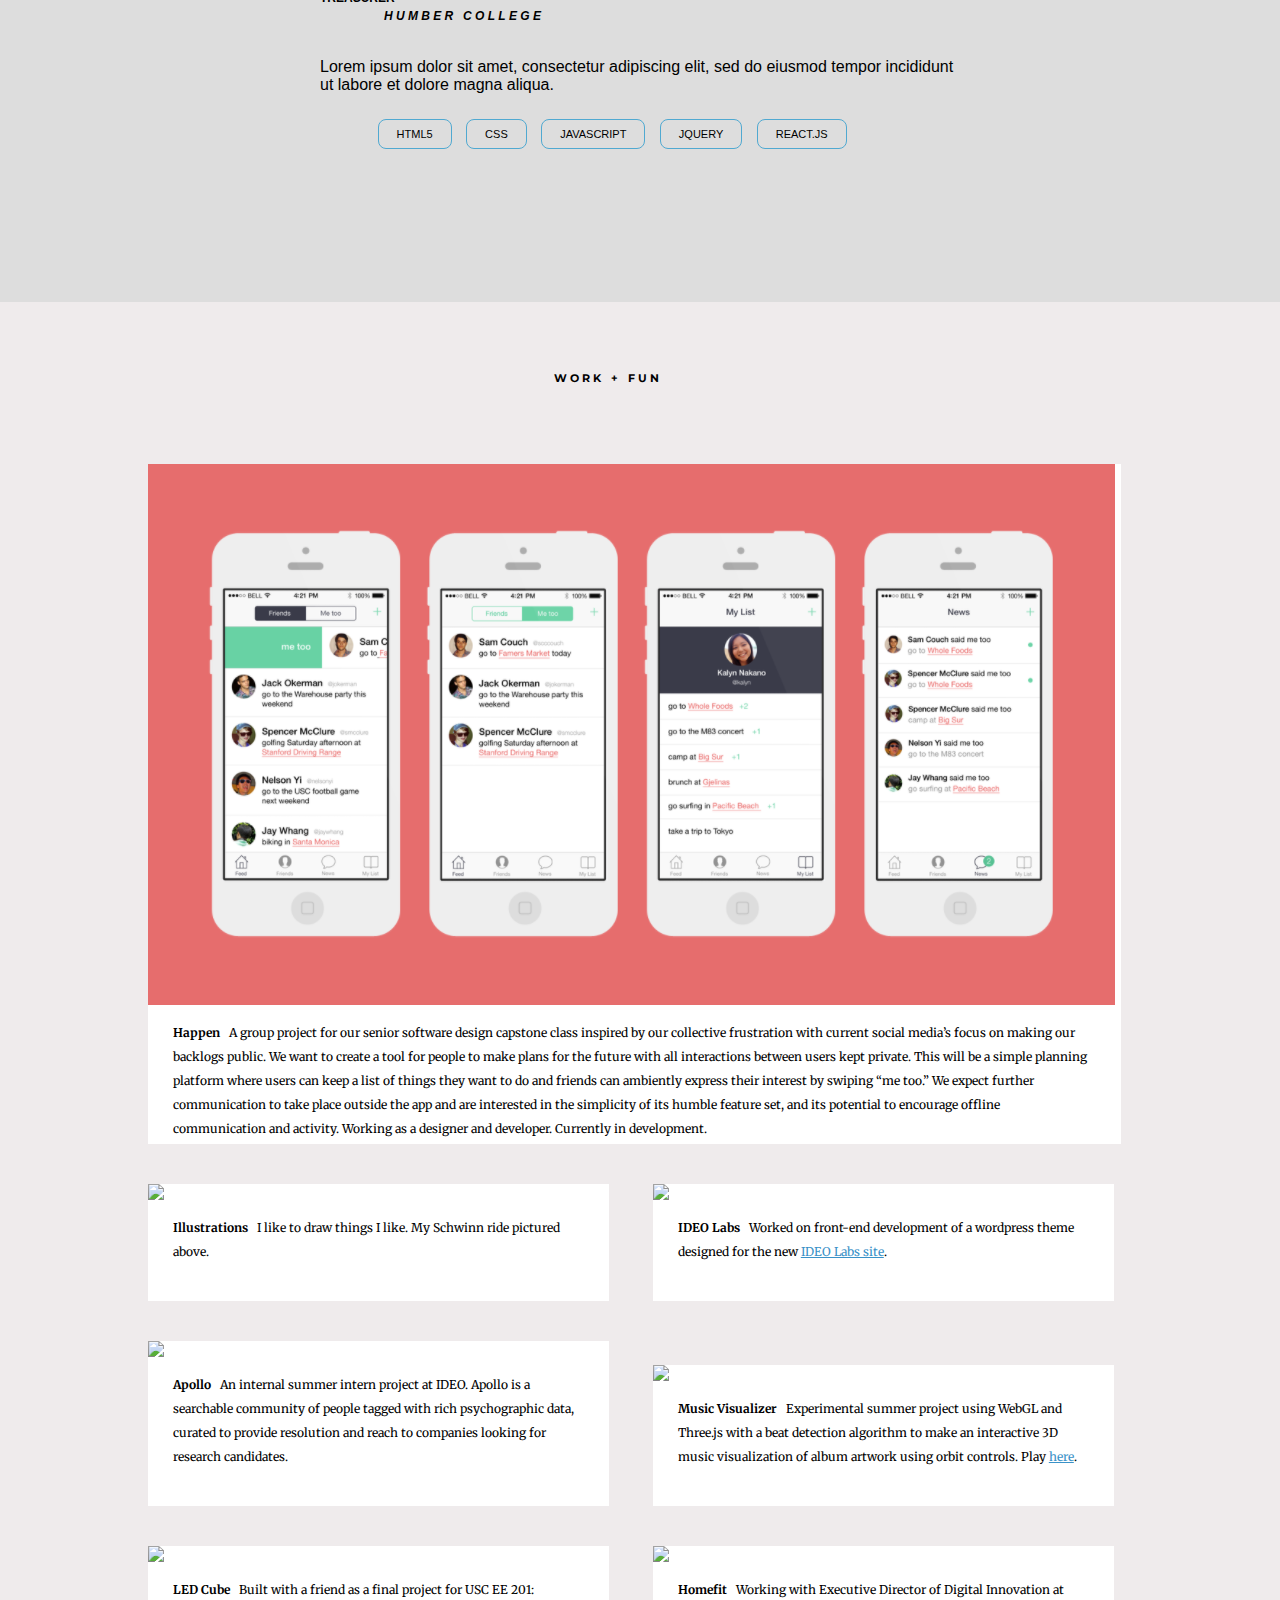
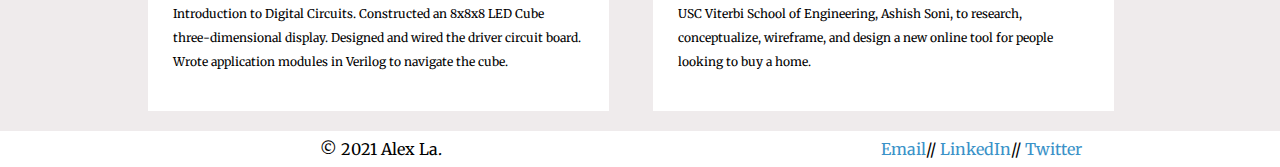
==== commit 3fa6bab9: "Changes to top-container and content" ====
--- a/Website-Portfolio/index.html
+++ b/Website-Portfolio/index.html
@@ -24,46 +24,33 @@
       <img src="images/frontimage.png">
     </center>
   </div>
-
   <div class="top-container">
-    <!--About me
-    For the profile picture make it round or whatever This
-    is the first content visiters will see
-    -->
-    <p>
-      HELLO, WORLD! I'M A DEVELOPER AND DESIGNER.
-    </p><br />
-    <div id="code">
-      <div id="console">
-        &gt; Alex.origin<br />
-        <span class="answer">&nbsp;&nbsp;=&gt; "Brampton Ontario, Canada"<br /><br /><br /></span>
-        &gt; Alex.education<br />
-        <span class="answer">&nbsp;&nbsp;=&gt; "Humber College"<br /><br /><br /></span>
-        &gt; Alex.major<br />
-        <span class="answer">&nbsp;&nbsp;=&gt; "Computer Engineering Technology"<br /><br /><br /></span>
-        &gt; Alex.expectedGraduation<br />
-        <span class="answer">&nbsp;&nbsp;=&gt; "April 2021"<br /><br /><br /></span>
-        &gt; Alex.interests<br />
-        <span class="answer">&nbsp;&nbsp;=&gt; ["Design", "Code", "coffee", "typography", "music", "bicycles"]<br /><br /><br /></span>
-        &gt; Alex.workExperience.latest<br />
-        <span class="answer">
-          &nbsp;&nbsp;=&gt; Latest Work Experience<br />
-          &nbsp;&nbsp;&nbsp;&nbsp;&nbsp;&nbsp;&nbsp; company: "IDEO"<br />
-          &nbsp;&nbsp;&nbsp;&nbsp;&nbsp;&nbsp;&nbsp; role: "Digital Shop Intern"<br />
-          &nbsp;&nbsp;&nbsp;&nbsp;&nbsp;&nbsp;&nbsp; startDate: "June 2013"<br />
-          &nbsp;&nbsp;&nbsp;&nbsp;&nbsp;&nbsp;&nbsp; endDate: "August 2013"<br />
-          <br />
-        </span><br />
-        &gt; Alex.resume<br />
-        &nbsp;&nbsp;=> "<a target="_blank" href="Alexla.pdf">Alexla.pdf</a>"<br><br />
-        &gt; Alex.thoughts<br /><br />
-        &nbsp;&nbsp;=> ["<a target="_blank" href="https://www.linkedin.com/in/alex-la-05015a17a/?originalSubdomain=ca">LinkedIn</a>",
-        "<a target="_blank" href="https://twitter.com/alex5rfischer">Twitter</a>",
-        "<a target="_blank" href="https://www.instagram.com/alex5rfischer/">Instagram</a>"]<br><br />
-        &gt; Alex.email<br /><br />
-        &nbsp;&nbsp;=> "<a target="_blank" href="mailto:Alexlfischer.00@gmail.com">Alexlfischer.00@gmail.com</a>"<br>
-      </div>
-    </div>
+    <h1 id="top-header">HELLO, WORLD! I'M A PRODUCT MANAGER & DEVELOPER</h1>
+    <pre class="code-block">
+      <span class="answer">Alex.origin</span> => <span class="value">"Toronto Ontario, Canada"</span>
+      <br>
+      <span class="answer">Alex.education</span> => <span class="value">"Humber College"</span>
+      <br>
+      <span class="answer">Alex.major</span> => <span class="value">"Computer Engineering Technology"</span>
+      <br>
+      <span class="answer">Alex.interests</span> => <span class="array">["Design", "Code", "Coffee", "Film", "Music", "Basketball"]</span>
+      <br>
+      <span class="answer">Alex.favouriteMovie</span> => <span class="value">"Scott Pilgrim vs the World"</span>
+      <br>
+      <span class="key">Alex.latestWorkExperience</span> =>
+          <span class="value">{
+              company: "Tata Consultancy Services",
+              role: "Quality Analyst",
+              startDate: "August 2021",
+              endDate: "Present"
+          }</span>
+      <br>
+      <span class="key">Alex.resume</span> => <a href="AlexLa.pdf" class="link">"AlexLa.pdf"</a>
+      <br>
+      <span class="key">Alex.thoughts</span> => [<a href="https://www.linkedin.com/in/alex-la-05015a17a/?originalSubdomain=ca" class="link">"LinkedIn"</a>, <a href="https://twitter.com/alex5rfischer" class="link">"Twitter"</a>, <a href="https://www.instagram.com/alex5rfischer/" class="link">"Instagram"</a>]
+      <br>
+      <span class="key">Alex.email</span> => <span class="email">"alexlfischer.00@gmail.com"</span>
+    </pre>
   </div>
 
 
@@ -224,7 +211,7 @@
 
 
   <div class="bottom-container">
-    <p class="copyright">© 2018 Alex La.</p>
+    <p class="copyright">© 2021 Alex La.</p>
     <a class="footer-main" href="alexlfischer.00@gmail.com">Email</a>//
     <a class="footer-link" href="https://www.linkedin.com/in/alex-la-05015a17a/">LinkedIn</a>//
     <a class="footer-link" href="https://twitter.com/">Twitter</a>
--- a/Website-Portfolio/css/styles.css
+++ b/Website-Portfolio/css/styles.css
@@ -5,7 +5,7 @@
   justify-content: center; /* Center horizontally */
   height: 100%; /* Ensure it takes up the full height of the navbar */
   text-decoration: none; /* Remove underline from the link */
-  color: #000000; /* Text color */
+  color: #808080; /* Text color */
   font-size: 18px; /* Adjust font size */
   letter-spacing: 0.2em;
   font-family: 'Montserrat', sans-serif;
@@ -100,20 +100,41 @@
   display: block;
 }
 
+.email {
+  color: #3a92c8; /* Link light blue */
+}
+
+.array {
+  display: inline;
+}
+
 .answer {
   color: white;
 }
 
-.top-container p {
-  color: white;
-  text-align: center;
+/* Code Block */
+.code-block {
+  position: absolute;         /* Take the child out of normal document flow */
+  top: 50%;                   /* Move the child down by 50% of the parent's height */
+  left: 50%;                  /* Move the child right by 50% of the parent's width */
+  transform: translate(-50%, -50%); /* Adjust by 50% of the child's width and height to center */
+  height: 550px;
+  width: 800px;
+  padding: 45px 45px 45px 0px;
+  font-size: 13px;
+  box-sizing: border-box;
+  background-color: #383737;
 }
 
 .top-container {
+  position: relative;
+  height: 750px;
+  width: auto;
+  margin: 0 auto;
+  padding: 30px;
   background-color: #E3D0AE;
-  position: relative;
-  padding-top: 50px;
-  padding-bottom: 100px;
+  color: #fdfdfd;
+  box-shadow: 0 4px 15px rgba(0, 0, 0, 0.2);
 }
 
 .middle-container {
@@ -237,8 +258,9 @@
 }
 
 h1 {
-  margin-top: 0px;
-  font-family: 'Sacramento', cursive;
+  font-size: 24px;
+  margin-bottom: 20px;
+  text-align: center;
 }
 
 h2 {
@@ -361,6 +383,17 @@
   white-space: nowrap;
 }
 
+#top-header{
+  display: block;
+  margin-block-start: 1em;
+  margin-block-end: 1em;
+  margin-inline-start: 0px;
+  margin-inline-end: 0px;
+  color: #ffffff;
+  font-family: 'Montserrat', sans-serif;
+  font-weight: normal;
+}
+
 
 /*Final Section*/
 
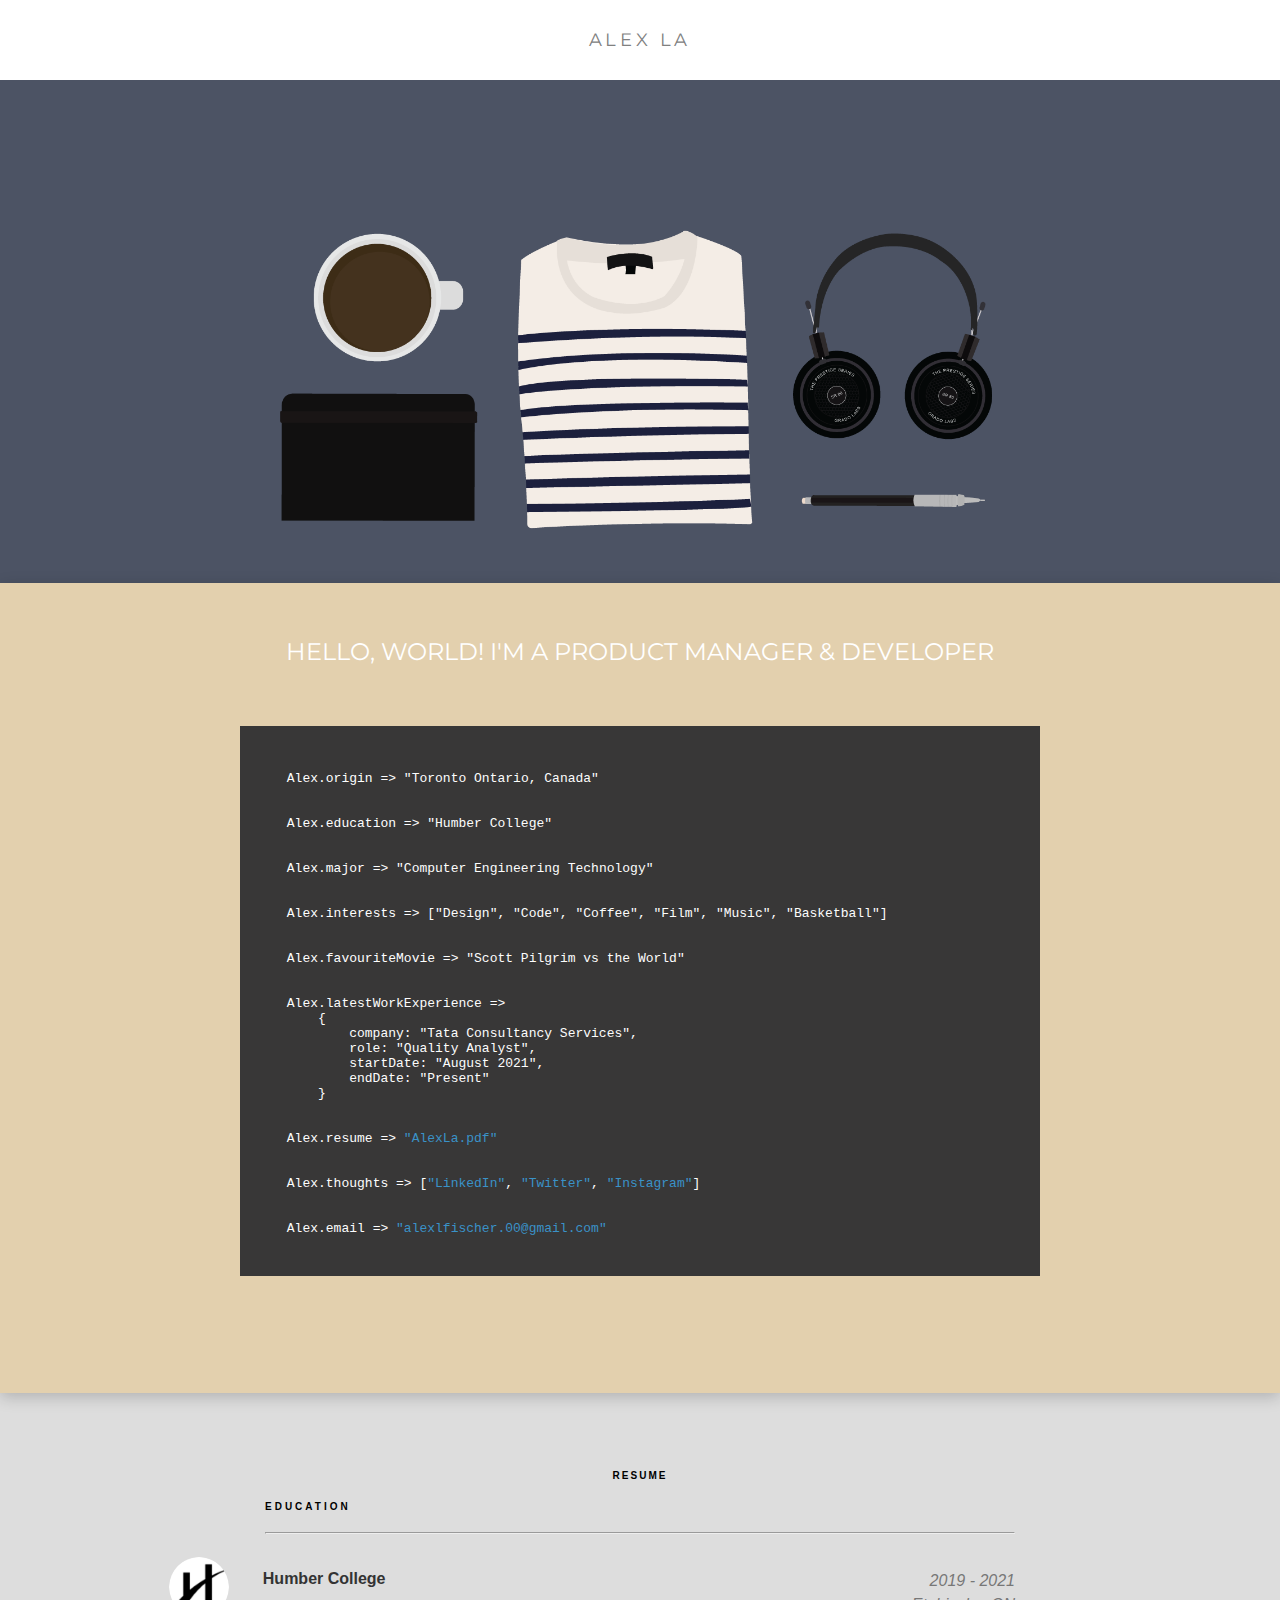
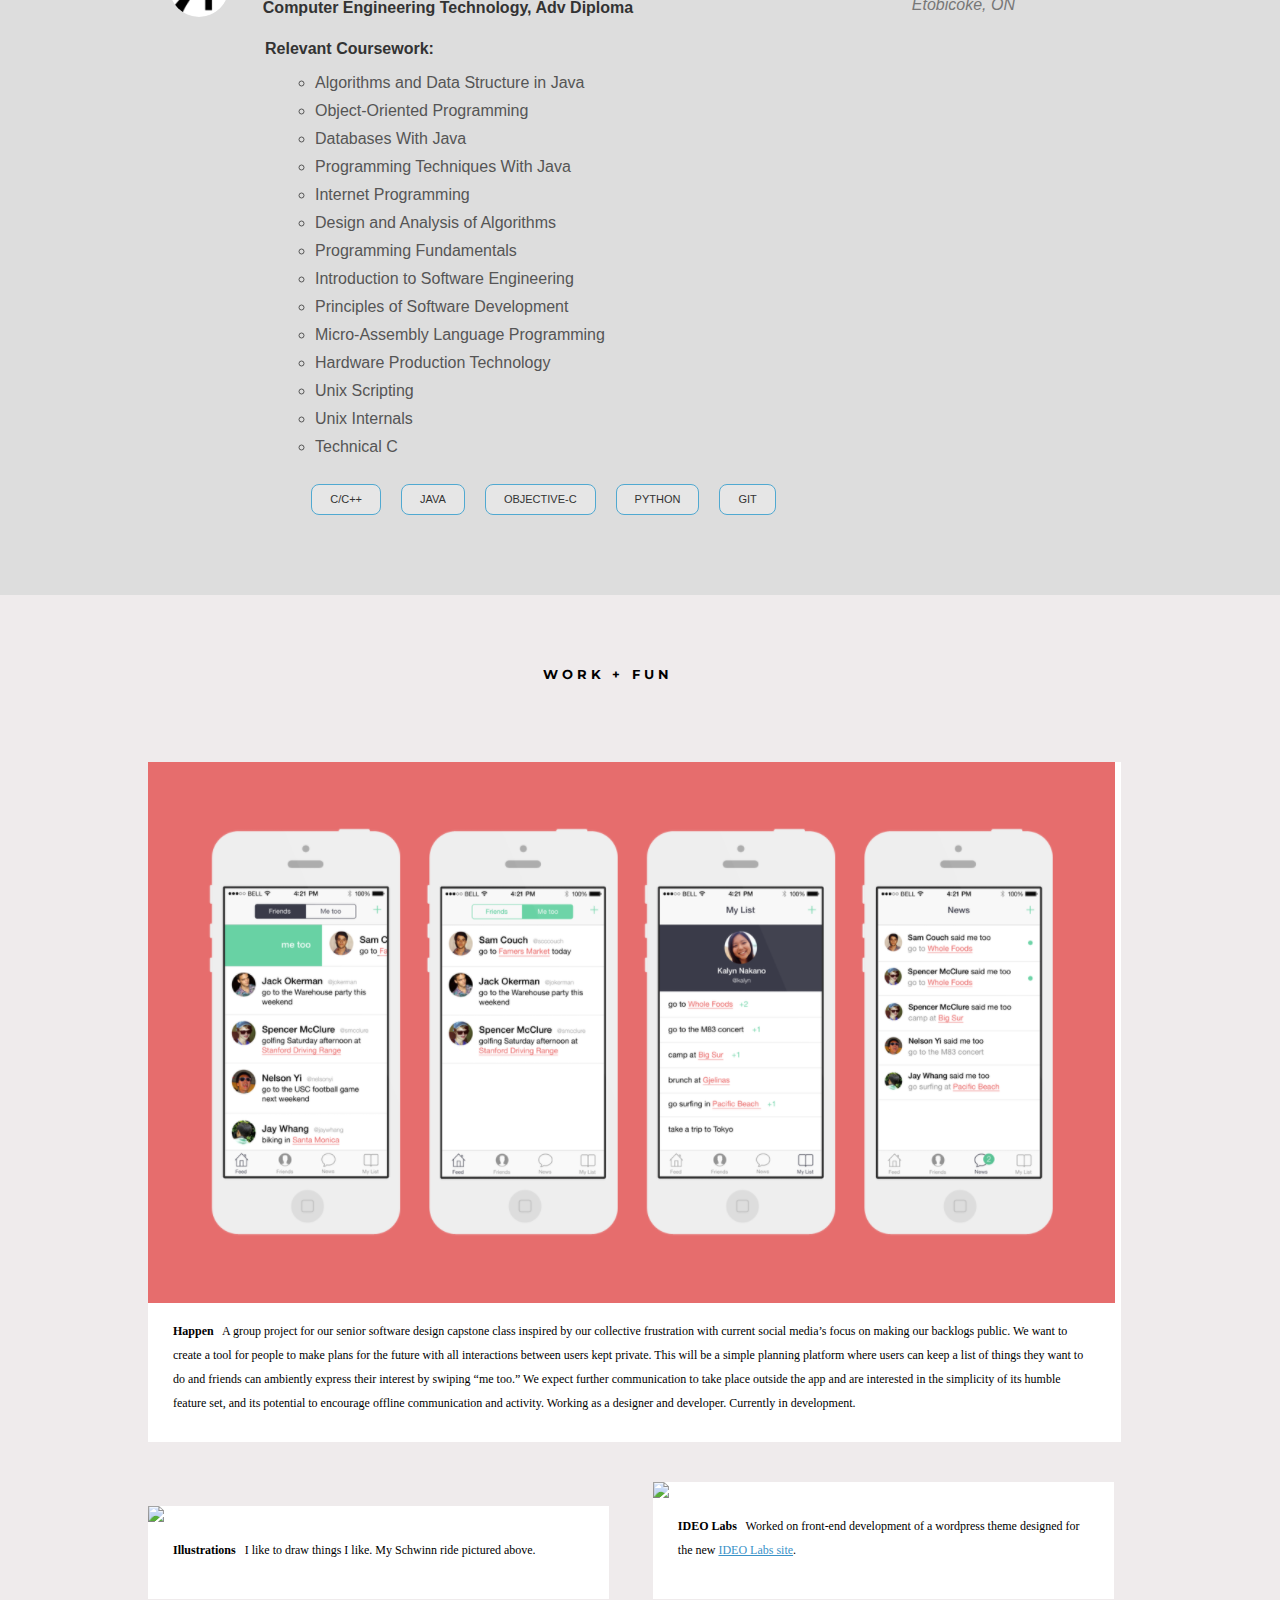
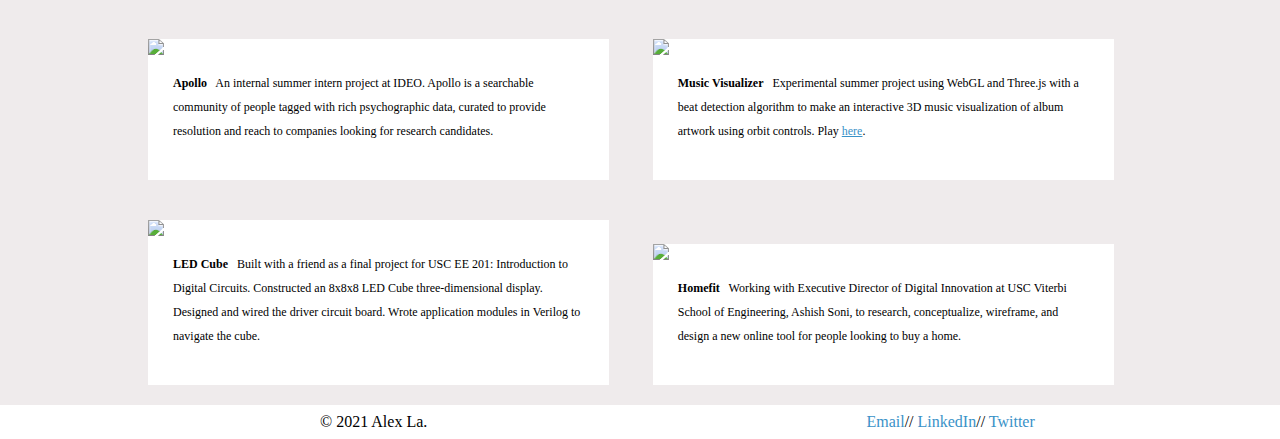
==== commit f6df2b57: "middle-container update v1" ====
--- a/Website-Portfolio/index.html
+++ b/Website-Portfolio/index.html
@@ -56,112 +56,52 @@
 
   <div class="middle-container">
     <div class="resume">
-      <!--<img src="images/Alex.png" alt="Profile Picture">-->
-      <h2>Résumé</h2>
-      <p class="resumetitle" style="text-align: left;">Education</p>
-      <hr class="education">
-      <p class="intro"></p>
-
-      <p>
-        <a target="_blank" href="https://appliedtechnology.humber.ca/programs/computer-engineering-technology.html"><img class="icon" src="images/humberLogo.png"></a><b id="institution">Humber College</b>
-        <span class="resumetitle"><i id="time">2019-2021</i></span><br><b id="program">Computer Engineering Technology,Adv Diploma</b>
-        <span class="resumetitle"><i id="city">Etobicoke, ON</i></span><br>
-        <br>
-      <p id="relevantCourse">Relevant Coursework:</p><br>
-      </p>
-
-      <ul style="list-style:circle;">
-        <li class="course">Algorithms&nbsp;and&nbsp;Data&nbsp;Structure&nbsp;In&nbsp;Java&nbsp;</li><br>
-        <li class="course">Object&nbsp;-&nbsp;Oriented&nbsp;Programming&nbsp;</li><br>
-        <li class="course">Databases&nbsp;With&nbsp;Java&nbsp;</li><br>
-        <li class="course">Programming&nbsp;Techniques&nbsp;in&nbsp;Java&nbsp;</li><br>
-        <li class="course">Internet&nbsp;Programming&nbsp;</li><br>
-        <li class="course">Design&nbsp;and&nbsp;Analysis&nbsp;of&nbsp;Algorithms&nbsp;</li><br>
-        <li class="course">Programming&nbsp;Fundamentals&nbsp;</li><br>
-        <li class="course">Introduction&nbsp;To&nbsp;Software&nbsp;Engineering&nbsp;</li><br>
-        <li class="course">Principles&nbsp;of&nbsp;Software&nbsp;Development&nbsp;</li><br>
-        <li class="course">Software&nbsp;Project&nbsp;</li><br>
-        <li class="course">Micro&nbsp;Assembly&nbsp;Language&nbsp;Programming&nbsp;</li><br>
-        <li class="course">Hardware&nbsp;Production&nbsp;Technology&nbsp;</li><br>
-        <li class="course">Unix&nbsp;Scripting&nbsp;</li><br>
-        <li class="course">Unix&nbsp;Internals&nbsp;</li><br>
-        <li class="course">Technical&nbsp;C&nbsp;</li><br>
-      </ul>
-
-      <span id="tools-humber" class="tools">C/C++</span>
-      <span class="tools">Java</span>
-      <span class="tools">Objective-C</span>
-      <span class="tools">Python</span>
-      <span class="tools">Git</span>
-
-
-      <!--Udemy Web Development-->
-      <p>
-        <a target="_blank" href=""><img class="icon" src="images/udemy.png"></a><b id="Udemy">Udemy</b>
-        <span class="resumetitle"><i id="time">2019 - 2021</i></span><br><b id="program-web">Web Development Bootcamp</b>
-        <span class="resumetitle"><i id="city">Online</i></span><br>
-        <br>
-      <p id="udemy-relevantCourse">Relevant Coursework:</p><br>
-      </p>
-
-      <ul style="list-style:circle;">
-        <li class="course">Front&nbsp;End&nbsp;Web&nbsp;Development&nbsp;</li><br>
-        <li class="course">Intermediate&nbsp;HTML&nbsp;</li><br>
-        <li class="course">Intermediate&nbsp;CSS&nbsp;</li><br>
-        <li class="course">Intermediate&nbsp;Bootstrap&nbsp;</li><br>
-        <li class="course">Intermediate&nbsp;Javascript&nbsp;</li><br>
-        <li class="course">The&nbsp;Document&nbsp;Object&nbsp;Model(DOM)&nbsp;</li><br>
-        <li class="course">jQuery&nbsp;</li><br>
-        <li class="course">Backend&nbsp;Web&nbsp;Development&nbsp;</li><br>
-        <li class="course">Node.js&nbsp;</li><br>
-        <li class="course">Express.js&nbsp;with&nbsp;Node.js&nbsp;</li><br>
-        <li class="course">Application&nbsp;Programming&nbsp;Interfaces&nbsp;</li><br>
-        <li class="course">Databases&nbsp;</li><br>
-        <li class="course">SQL&nbsp;</li><br>
-        <li class="course">MongoDB&nbsp;</li><br>
-        <li class="course">Mongoose&nbsp;</li><br>
-        <li class="course">Authentication&nbsp;&&nbsp;Security&nbsp;</li><br>
-        <li class="course">React.js&nbsp;</li><br>
-      </ul>
-      <p>
-
-        <span id="tools-udemy" class="tools">HTML5</span>
-        <span class="tools">CSS</span>
-        <span class="tools">JavaScript</span>
-        <span class="tools">Jquery</span>
-        <span class="tools">React.js</span>
-      </p>
-
+      <h1 class="resume-header">Resume</h1>
+      <h1 class="resume-title">Education</h1>
+      <hr>
+      <div class="college-logo">
+        <a target="_blank" href="https://appliedtechnology.humber.ca/programs/computer-engineering-technology.html"><img class="icon" src="images/humberLogo.png"></a>
+        <div class="college-info">
+          <h2>Humber College</h2>
+          <p>Computer Engineering Technology, Adv Diploma</p>
+        </div>
+        <div class="education-right">
+          <p>2019 - 2021</p>
+          <p>Etobicoke, ON</p>
+        </div>
+      </div>
+      <div class="relevant-coursework">
+        <h3>Relevant Coursework:</h3>
+        <ul>
+          <li>Algorithms and Data Structure in Java</li>
+          <li>Object-Oriented Programming</li>
+          <li>Databases With Java</li>
+          <li>Programming Techniques With Java</li>
+          <li>Internet Programming</li>
+          <li>Design and Analysis of Algorithms</li>
+          <li>Programming Fundamentals</li>
+          <li>Introduction to Software Engineering</li>
+          <li>Principles of Software Development</li>
+          <li>Micro-Assembly Language Programming</li>
+          <li>Hardware Production Technology</li>
+          <li>Unix Scripting</li>
+          <li>Unix Internals</li>
+          <li>Technical C</li>
+        </ul>
+      </div>
     </div>
-    <div class="skills">
-      <p class="resumetitle" style="text-align: left;">Work Experience</p>
-      <hr class="education">
-      <!--First Work Experience-->
-      <p>
-        <a target="_blank" href=""><img class="treasurer" src="images/udemy.png"></a><b id="IEEE">INSTITUTE OF ELECTRICAL AND ELECTRONIC ENGINEERS</b>
-        <span class="resumetitle"><i id="time-IEEE">2019 - 2021</i></span><br><b id="position">TREASURER</b>
-        <span class="resumetitle"><i id="city-treasurer">Humber College</i></span><br>
-        <br>
-      </p>
-
-      <p class="description">
-        Lorem ipsum dolor sit amet, consectetur adipiscing elit, sed do eiusmod tempor incididunt ut labore et dolore magna aliqua.
-      </p>
-
-      <p>
-        <span id="tools-IEEE" class="tools">HTML5</span>
-        <span class="tools">CSS</span>
-        <span class="tools">JavaScript</span>
-        <span class="tools">Jquery</span>
-        <span class="tools">React.js</span>
-      </p>
-
+    <div class="skills-section">
+      <div class="skill">C/C++</div>
+      <div class="skill">Java</div>
+      <div class="skill">Objective-C</div>
+      <div class="skill">Python</div>
+      <div class="skill">Git</div>
     </div>
   </div>
 
   <div class="skill-row">
     <!--<img class="chilli-img" src="images/chillies.png" alt="Skills">-->
-    <h2 class="work-title">Work + Fun</h2>
+    <h2 id="bottom-container-header">Work + Fun</h2>
 
     <div id="work"><div class="inner">
 
--- a/Website-Portfolio/css/styles.css
+++ b/Website-Portfolio/css/styles.css
@@ -48,11 +48,10 @@
 
 .icon {
   position: relative;
-  float: left;
-  bottom: 8px;
-  right: 1%;
+  height: 65px;
   width: 65px;
-  height: 65px;
+  right: 120%;
+  top: 8px;
 }
 
 .treasurer{
@@ -141,6 +140,110 @@
   background-color: #ddd;
   padding-top: 25px;
   padding-bottom:2.5px;
+  padding: 30px;
+  max-width: 100%;
+  margin: auto;
+
+  /* Flexbox properties for centering the education section */
+  display: flex;
+  flex-direction: column;
+  align-items: center;
+  justify-content: center;
+  min-height: 400px; /* Set a minimum height for better centering */
+}
+
+.college-logo {
+  display: flex;
+  align-items: center;
+  margin-bottom: 20px;
+}
+
+.college-logo img {
+  width: 60px;
+  height: 60px;
+  border-radius: 50%;
+  margin-right: 20px;
+}
+.college-info h2 {
+  position: relative;
+  font-family: 'Monteserrat', sans-serif;
+  right: 14.5%;
+  margin: 0;
+  font-size: 1rem;
+  font-weight: bold;
+  color: #333;
+  line-height: 1.5;
+  padding-top: 25px;
+}
+
+.college-info p {
+  position: relative;
+  font-family: 'Monteserrat', sans-serif;
+  right: 14.5%;
+  margin: 5px 0 0;
+  font-size: 1rem;
+  font-weight: bold;
+  color: #333;
+  line-height: 1.5;
+}
+
+.college-info {
+  flex: 1;
+}
+
+.education-right {
+  text-align: right;
+  flex: 0 0 auto;
+  line-height: 1.5;
+  padding-top: 25px;
+  font-style: italic;
+  font-family: 'Monteserrat', sans-serif;
+}
+
+.education-right p {
+  margin: 0;
+  font-size: 1rem;
+  color: #777;
+}
+
+.relevant-coursework {
+  margin-top: 20px;
+}
+
+.relevant-coursework h3 {
+  font-family: 'Karla', sans-serif;
+  font-size: 1em;
+  margin-top: 0;
+  margin-bottom: 1rem;
+  color: #333;
+}
+
+.relevant-coursework ul {
+  list-style-type: disc;
+  margin: 0;
+  padding-left: 50px;
+  color: #555;
+}
+
+.relevant-coursework li {
+  padding-bottom: 10px;
+  font-family: 'Karla', sans-serif;
+  list-style: circle;
+}
+
+.skills-section {
+  margin-top: 30px;
+  display: flex;
+  gap: 10px;
+}
+
+.skill {
+  background-color: #e6e6e6;
+  color: #333;
+  padding: 8px 12px;
+  border-radius: 20px;
+  font-size: 0.9rem;
+  text-align: center;
 }
 
 .bottom-container {
@@ -160,31 +263,39 @@
   color: #333333;
 }
 
-.resume {
-  width: 50%;
-  margin: 100px auto 100px auto;
-  text-align: left;
+.resume{
+  width: 750px;
+}
+
+.resume h1 {
+  text-transform: uppercase;
+  font-weight: bold;
+  font-size: 10px;
+}
+
+.resume-header {
+  text-transform: uppercase;
+  font-family: 'Karla', sans-serif;
   text-align: center;
-  font-family: 'Open Sans', sans-serif;
-  letter-spacing: 0.3em;
   font-weight: 700;
   font-size: 11px;
-  text-transform: uppercase;
-}
-
-.resumetitle {
-  font-family: 'Open Sans', sans-serif;
-  text-transform: uppercase;
-  letter-spacing: 0.3em;
-  font-weight: 700;
-  margin-left: 10%;
-  font-size: 11px;
-  letter-spacing: 0.3em;
-  white-space: nowrap;
+  letter-spacing: 0.2em;
+  padding-top: 40px;
+}
+
+.resume-title{
+  text-align: left;
+  color: 000000;
+  font-family: 'Karla', sans-serif;
+  letter-spacing: 0.3em;
+}
+
+.educationDetails{
+
 }
 
 .workexperience-title{
-  font-family: 'Open Sans', sans-serif;
+  font-family: 'Karla', sans-serif;
   text-transform: uppercase;
   letter-spacing: 0.3em;
   font-weight: 700;
@@ -217,7 +328,7 @@
   padding-top: 60px;
 }
 
-.tools {
+.skill {
   border: 1px solid #50a9d1;
   margin-right: 10px;
   text-transform: uppercase;
@@ -234,6 +345,12 @@
   -o-border-radius: 8px;
   border-radius: 8px;
   margin-bottom: 50px;
+  font-family: 'Karla', sans-serif;
+}
+
+.skills-section {
+  margin-left: -15%;
+  margin-top: 0.8%;
 }
 
 .education {
@@ -242,7 +359,14 @@
   width: 80%;
 }
 
-.work-title{
+#bottom-container-header{
+  text-transform: uppercase;
+  font-family: 'Montserrat', sans-serif;
+  margin-right: 5%;
+  font-weight: 700;
+  font-size: 13px;
+  letter-spacing: 0.3em;
+  padding-bottom: 50px;
   text-align: center;
 }
 
@@ -252,9 +376,7 @@
 }
 
 body {
-  /*Margin alone configures all fours sides of your element that is selected*/
   margin: 0px;
-  font-family: 'Merriweather', serif;
 }
 
 h1 {
@@ -263,14 +385,18 @@
   text-align: center;
 }
 
+#middle-container-header{
+  text-transform: uppercase;
+  font-family: 'Montserrat', sans-serif;
+  margin-right: 5%;
+  font-weight: 700;
+  font-size: 13px;
+  letter-spacing: 0.3em;
+  padding-bottom: 50px;
+}
+
 h2 {
-  margin-right: 5%;
-  text-transform: uppercase;
-  font-weight: 700;
-  font-size: 11px;
-  font-family: 'Montserrat', sans-serif;
-  letter-spacing: 0.3em;
-  padding-bottom: 50px;
+
 }
 
 h3 {
@@ -303,8 +429,9 @@
 
 #institution {
   font-size: 12px;
-  margin-right: 51%;
-  white-space: nowrap;
+  position: relative;
+  right: 30%;
+  font-family: 'Montserrat', sans-serif;
 }
 
 #city-treasurer{
@@ -320,13 +447,14 @@
 }
 
 #Udemy {
-  margin-right: 62%;
+  margin-right: 62.5%;
 }
 
 #program {
   font-size: 12px;
-  margin-right: 13.4%;
-  white-space: nowrap;
+  position:relative;
+  right: 10.24%;
+  font-family: 'Montserrat', sans-serif;
 }
 
 #IEEE{
@@ -341,7 +469,10 @@
 
 #time {
   font-size: 12px;
-  white-space: nowrap;
+  position: relative;
+  font-family: Helvetica, Sans-Serif;
+  font-style: italic;
+  left: 23.5%;
 }
 
 #time-IEEE{
@@ -350,21 +481,16 @@
   white-space: nowrap;
 }
 
-#tools-humber {
-  margin-left: -23%;
-}
-
-#tools-udemy {
-  margin-left: -22%;
-}
-
 #tools-IEEE{
   margin-left: 9%;
 }
 
 #city {
   font-size: 12px;
-  white-space: nowrap;
+  position: relative;
+  font-family: Helvetica, Sans-Serif;
+  font-style: italic;
+  left: 4%;
 }
 
 #relevantCourse {
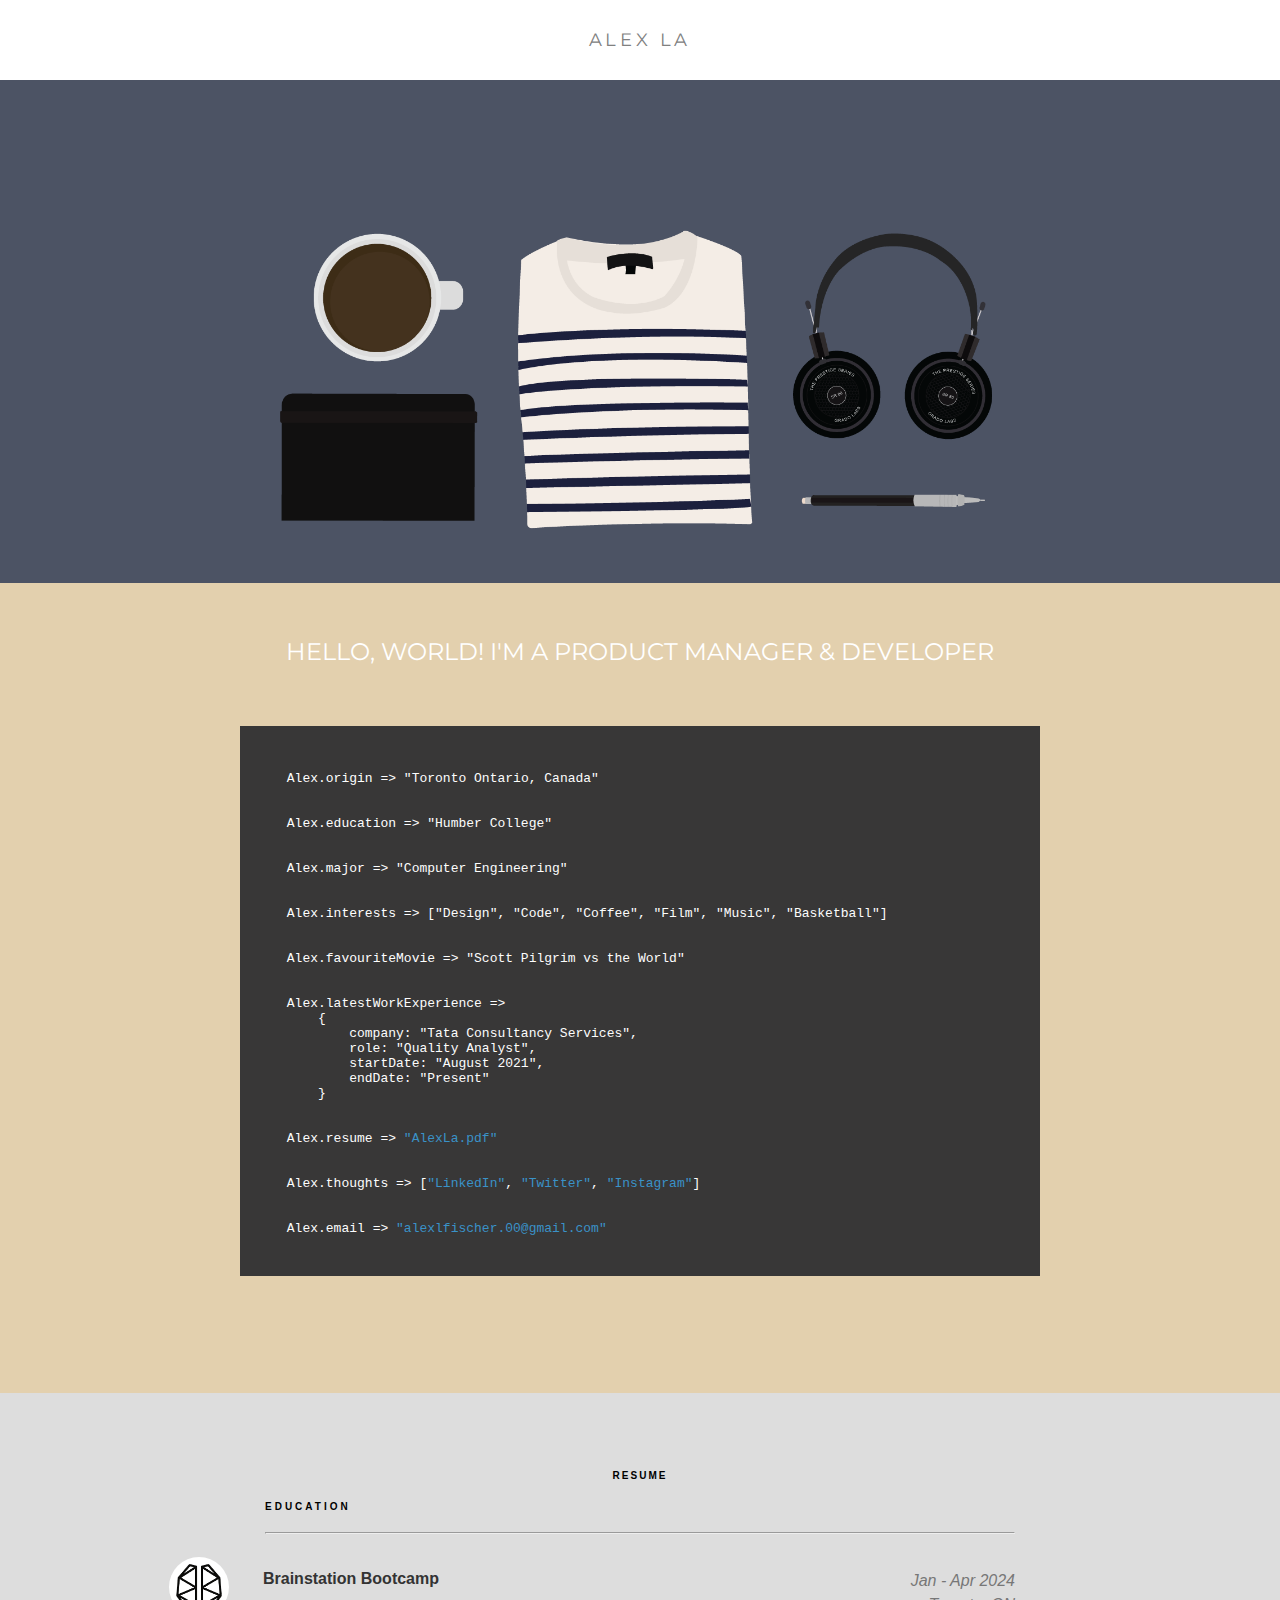
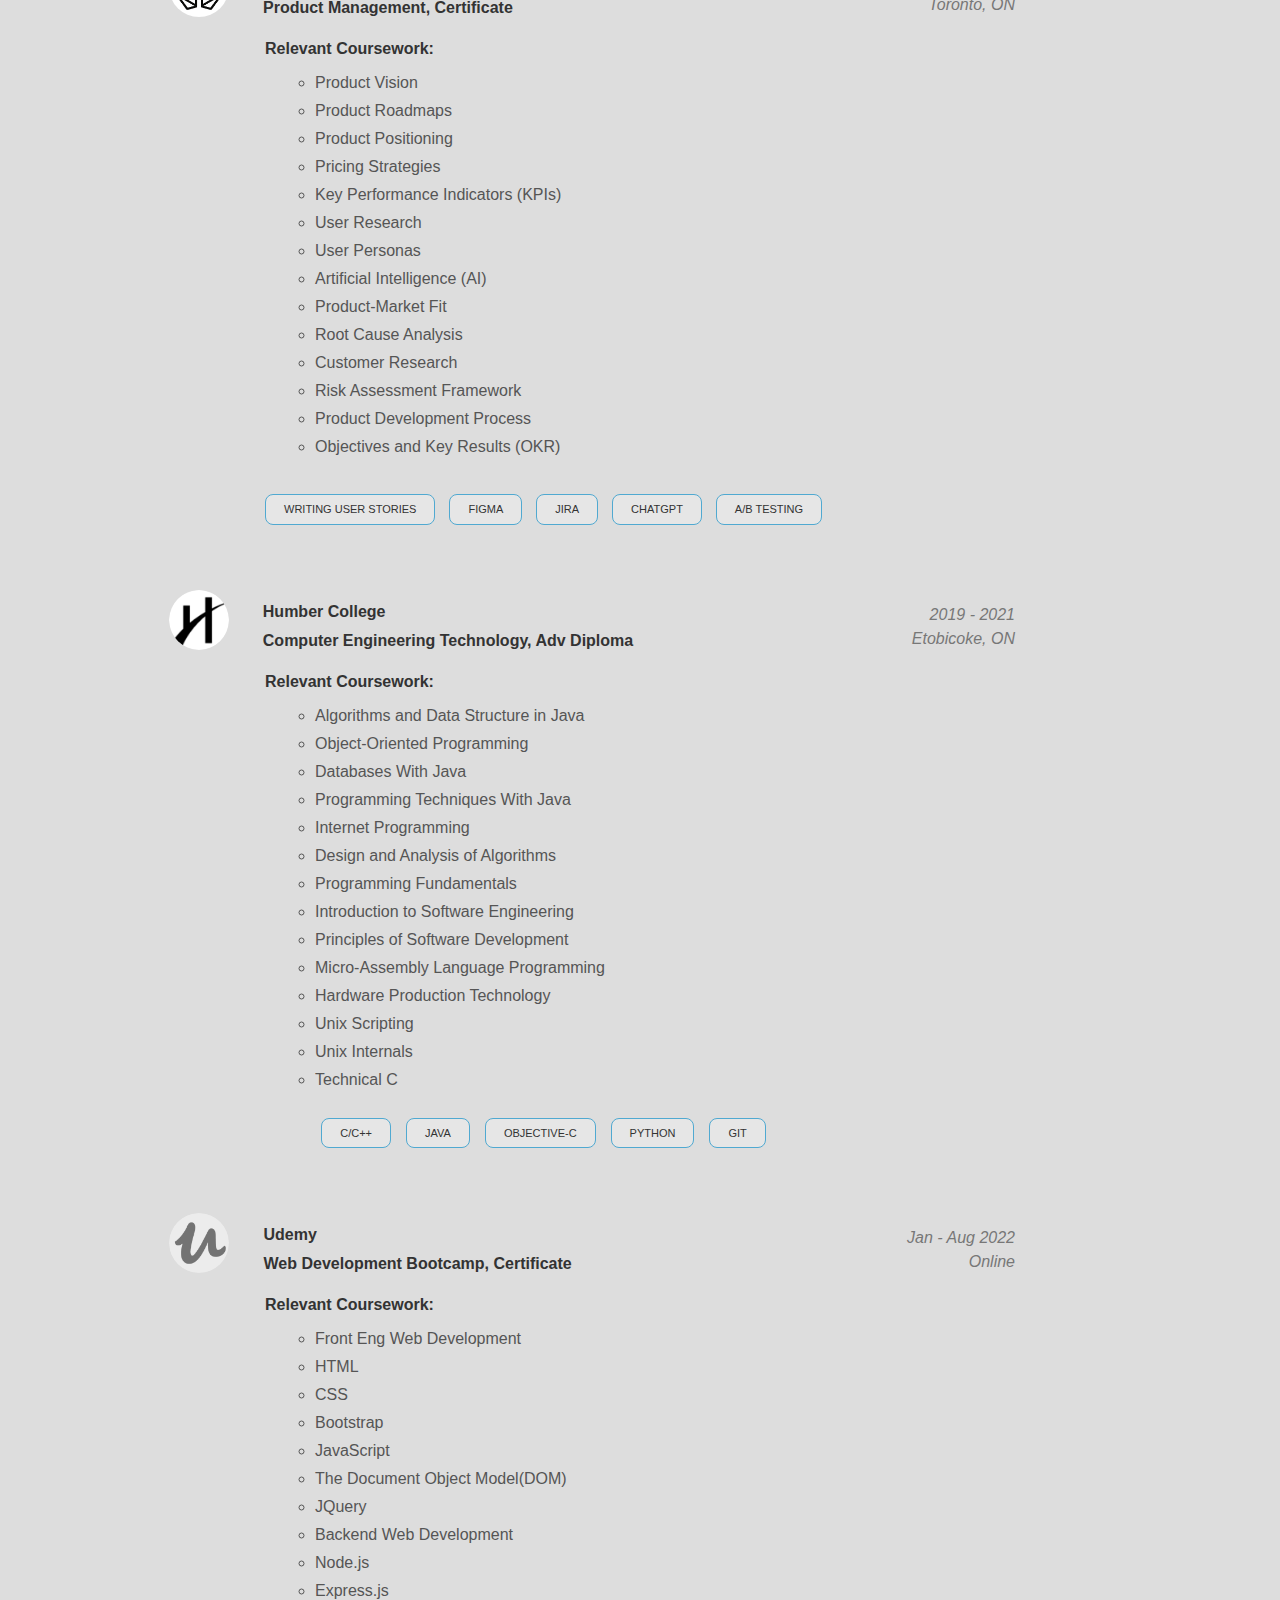
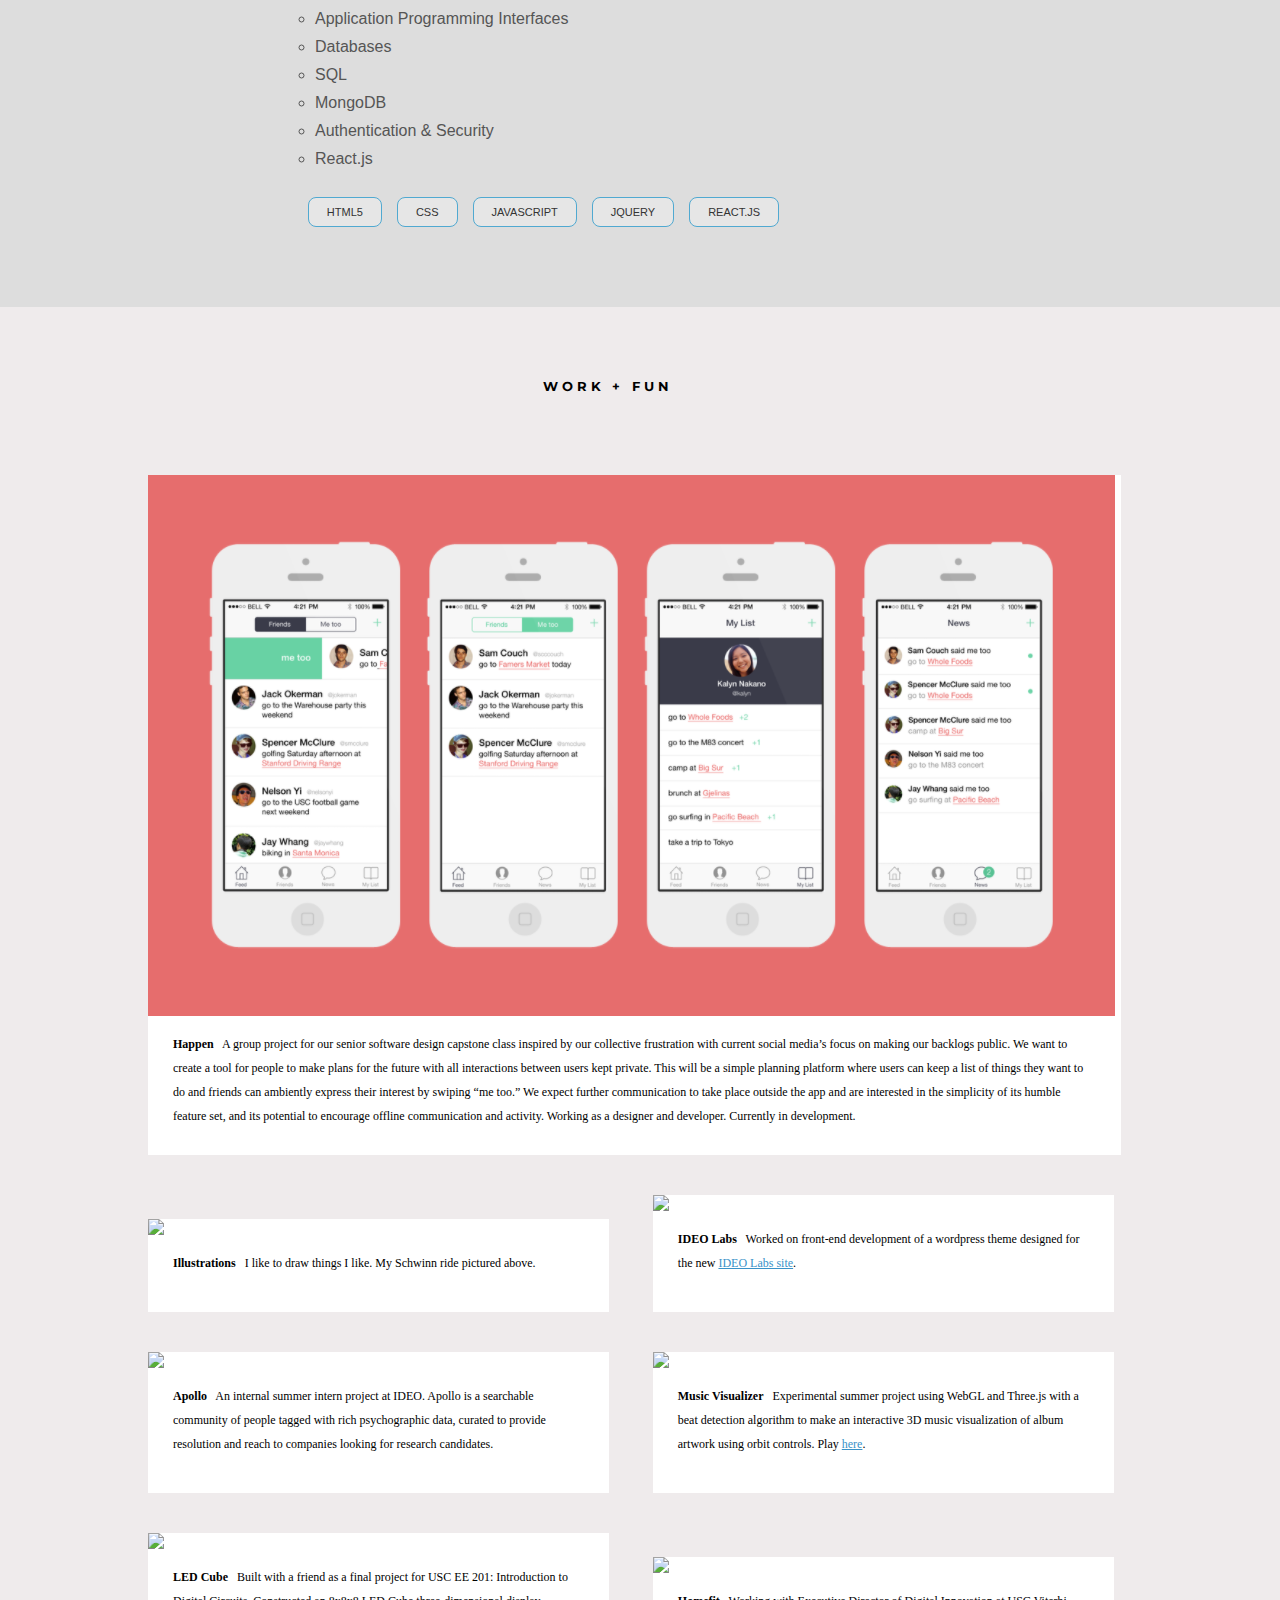
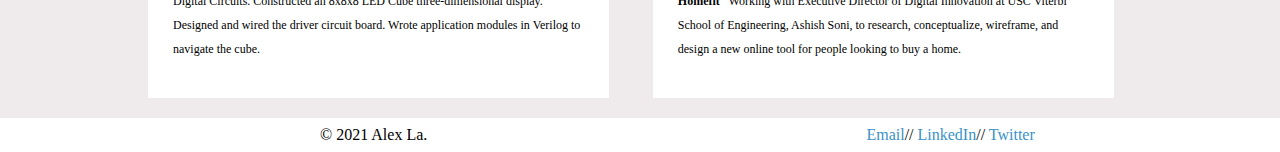
==== commit 2c7e5413: "mid-container v2" ====
--- a/Website-Portfolio/index.html
+++ b/Website-Portfolio/index.html
@@ -31,7 +31,7 @@
       <br>
       <span class="answer">Alex.education</span> => <span class="value">"Humber College"</span>
       <br>
-      <span class="answer">Alex.major</span> => <span class="value">"Computer Engineering Technology"</span>
+      <span class="answer">Alex.major</span> => <span class="value">"Computer Engineering"</span>
       <br>
       <span class="answer">Alex.interests</span> => <span class="array">["Design", "Code", "Coffee", "Film", "Music", "Basketball"]</span>
       <br>
@@ -59,6 +59,46 @@
       <h1 class="resume-header">Resume</h1>
       <h1 class="resume-title">Education</h1>
       <hr>
+      <div class="resume">
+        <div class="college-logo">
+          <a target="_blank" href="https://brainstation.io/course/online/product-management"><img class="icon" src="images/brainstation.png"></a>
+          <div class="college-info">
+            <h2>Brainstation Bootcamp</h2>
+            <p>Product Management, Certificate</p>
+          </div>
+          <div class="education-right">
+            <p>Jan - Apr 2024</p>
+            <p>Toronto, ON</p>
+          </div>
+        </div>
+        <div class="relevant-coursework">
+          <h3>Relevant Coursework:</h3>
+          <ul>
+            <li>Product Vision</li>
+            <li>Product Roadmaps</li>
+            <li>Product Positioning</li>
+            <li>Pricing Strategies</li>
+            <li>Key Performance Indicators (KPIs)</li>
+            <li>User Research</li>
+            <li>User Personas</li>
+            <li>Artificial Intelligence (AI)</li>
+            <li>Product-Market Fit</li>
+            <li>Root Cause Analysis</li>
+            <li>Customer Research</li>
+            <li>Risk Assessment Framework</li>
+            <li>Product Development Process</li>
+            <li>Objectives and Key Results (OKR)</li>
+          </ul>
+        </div>
+      </div>
+      <div class="skills-section-brainstation">
+        <div class="skill">Writing User Stories</div>
+        <div class="skill">Figma</div>
+        <div class="skill">Jira</div>
+        <div class="skill">ChatGPT</div>
+        <div class="skill">A/B Testing</div>
+      </div>
+
       <div class="college-logo">
         <a target="_blank" href="https://appliedtechnology.humber.ca/programs/computer-engineering-technology.html"><img class="icon" src="images/humberLogo.png"></a>
         <div class="college-info">
@@ -97,6 +137,50 @@
       <div class="skill">Python</div>
       <div class="skill">Git</div>
     </div>
+
+    <div class="resume">
+      <div class="college-logo">
+        <a target="_blank" href="https://www.udemy.com/course/the-complete-web-development-bootcamp/"><img id="udemy-image"class="icon" src="images/udemy.png"></a>
+        <div class="college-info">
+          <h2>Udemy</h2>
+          <p>Web Development Bootcamp, Certificate</p>
+        </div>
+        <div class="education-right">
+          <p>Jan - Aug 2022</p>
+          <p>Online</p>
+        </div>
+      </div>
+      <div class="relevant-coursework">
+        <h3>Relevant Coursework:</h3>
+        <ul>
+          <li>Front Eng Web Development</li>
+          <li>HTML</li>
+          <li>CSS</li>
+          <li>Bootstrap</li>
+          <li>JavaScript</li>
+          <li>The Document Object Model(DOM)</li>
+          <li>JQuery</li>
+          <li>Backend Web Development</li>
+          <li>Node.js</li>
+          <li>Express.js</li>
+          <li>Application Programming Interfaces</li>
+          <li>Databases</li>
+          <li>SQL</li>
+          <li>MongoDB</li>
+          <li>Authentication & Security</li>
+          <li>React.js</li>
+        </ul>
+      </div>
+    </div>
+    <div class="skills-section">
+      <div class="skill">HTML5</div>
+      <div class="skill">CSS</div>
+      <div class="skill">JAVASCRIPT</div>
+      <div class="skill">JQUERY</div>
+      <div class="skill">REACT.JS</div>
+    </div>
+
+
   </div>
 
   <div class="skill-row">
--- a/Website-Portfolio/css/styles.css
+++ b/Website-Portfolio/css/styles.css
@@ -133,7 +133,6 @@
   padding: 30px;
   background-color: #E3D0AE;
   color: #fdfdfd;
-  box-shadow: 0 4px 15px rgba(0, 0, 0, 0.2);
 }
 
 .middle-container {
@@ -210,6 +209,13 @@
   margin-top: 20px;
 }
 
+.relevant-coursework p{
+  font-family: 'Karla', sans-serif;
+  font-size: 1em;
+  color: #333;
+  line-height: 22px;
+}
+
 .relevant-coursework h3 {
   font-family: 'Karla', sans-serif;
   font-size: 1em;
@@ -234,7 +240,18 @@
 .skills-section {
   margin-top: 30px;
   display: flex;
-  gap: 10px;
+  flex-wrap: wrap;
+  justify-content: left;
+  gap: 5px;
+}
+
+.skills-section-brainstation{
+  display: relative;
+  flex-wrap: wrap;
+  margin-top: 20px;
+  margin-right: 250px;
+  width: 800px;
+  gap: 5px;
 }
 
 .skill {
@@ -359,6 +376,11 @@
   width: 80%;
 }
 
+#udemy-image{
+  -webkit-filter: grayscale(100%); /* Safari 6.0 - 9.0 */
+  filter: grayscale(100%);
+}
+
 #bottom-container-header{
   text-transform: uppercase;
   font-family: 'Montserrat', sans-serif;
